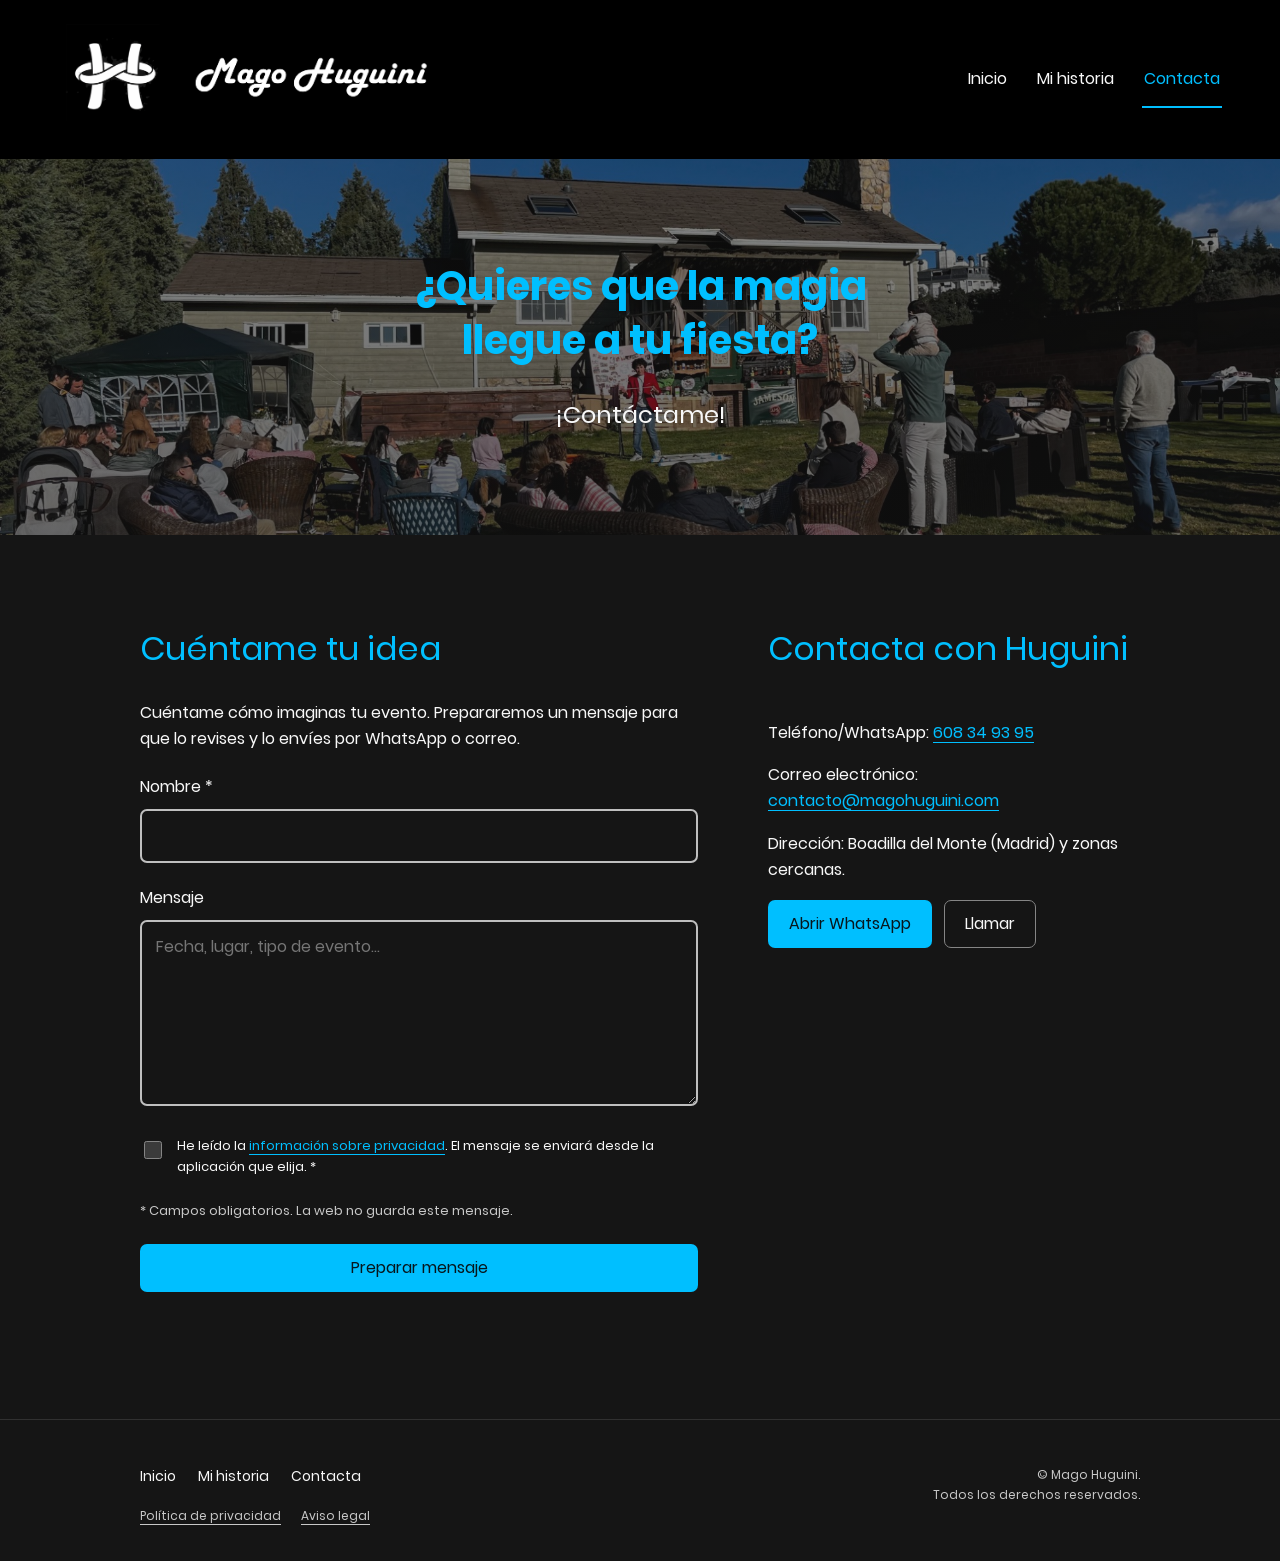
==== contacta/index.html @ e32536a2 "Migrate Mago Huguini website to GitHub Pages Preserve the original pages, photographs, branding and " ====
<!doctype html>
<html lang="es">
<head>
  <meta charset="utf-8">
  <meta name="viewport" content="width=device-width, initial-scale=1">
  <title>Contacta con el Mago Huguini</title>
  <meta name="description" content="Consulta fechas y prepara tu evento con el Mago Huguini. Contacto por WhatsApp, teléfono o correo.">
  <meta name="theme-color" content="#151515">
  <meta name="referrer" content="strict-origin-when-cross-origin">
  <meta name="robots" content="index, follow, max-image-preview:large">
  <link rel="canonical" href="https://magohuguini.github.io/contacta/">
  <meta property="og:type" content="website">
  <meta property="og:locale" content="es_ES">
  <meta property="og:site_name" content="Mago Huguini">
  <meta property="og:title" content="Contacta con el Mago Huguini">
  <meta property="og:description" content="Consulta fechas y prepara tu evento con el Mago Huguini. Contacto por WhatsApp, teléfono o correo.">
  <meta property="og:url" content="https://magohuguini.github.io/contacta/">
  <meta property="og:image" content="https://magohuguini.github.io/assets/img/social-preview.png">
  <meta property="og:image:alt" content="Mago Huguini">
  <meta name="twitter:card" content="summary_large_image">
  <link rel="icon" href="/assets/img/favicon.ico" sizes="any">
  <link rel="icon" type="image/png" href="/assets/img/favicon-32x32.png" sizes="32x32">
  <link rel="apple-touch-icon" href="/assets/img/apple-touch-icon.png">
  <link rel="preload" href="/assets/fonts/Poppins-latin_latin-ext-regular.woff2" as="font" type="font/woff2" crossorigin>
  <link rel="stylesheet" href="/assets/site.css">
  <script src="/assets/site.js" defer></script>
</head>
<body>
  <a class="skip-link" href="#main">Saltar al contenido principal</a>
  <header class="site-header">
    <div class="header-inner">
      <a class="brand" href="/" aria-label="Mago Huguini · Inicio"><img src="/assets/img/logo-mago-huguini.png" alt="Mago Huguini" width="911" height="279" class="" loading="eager" decoding="async" ></a>
      <button class="menu-button" type="button" data-menu-button aria-expanded="false" aria-controls="site-navigation"><span class="menu-icon" aria-hidden="true">☰</span> Menú</button>
      <nav id="site-navigation" class="site-nav" aria-label="Navegación principal">
        <div class="nav-links"><a href="/">Inicio</a>
<a href="/mi-historia/">Mi historia</a>
<a href="/contacta/" aria-current="page">Contacta</a></div>
      </nav>
    </div>
  </header>
  <main id="main">
    <section class="contact-hero"><div class="container"><h1>¿Quieres que la magia llegue a tu fiesta?</h1><p>¡Contáctame!</p></div></section>
    <section class="section container contact-layout">
      <div><h2>Cuéntame tu idea</h2><form class="contact-form" data-contact-form data-phone="34608349395" data-email="contacto@magohuguini.com" hidden>
      <p>Cuéntame cómo imaginas tu evento. Prepararemos un mensaje para que lo revises y lo envíes por WhatsApp o correo.</p>
      <div class="field"><label for="contact-name">Nombre *</label><input id="contact-name" data-contact-name type="text" maxlength="80" autocomplete="given-name" required></div>
      <div class="field"><label for="contact-message">Mensaje</label><textarea id="contact-message" data-contact-message rows="6" maxlength="1400" placeholder="Fecha, lugar, tipo de evento…"></textarea></div>
      <label class="consent-label" for="contact-privacy"><input id="contact-privacy" type="checkbox" required><span>He leído la <a href="/contacta/politica-de-privacidad/">información sobre privacidad</a>. El mensaje se enviará desde la aplicación que elija. *</span></label>
      <p class="field-help">* Campos obligatorios. La web no guarda este mensaje.</p>
      <button class="button form-submit" type="submit">Preparar mensaje</button>
      <section class="contact-result" data-contact-result hidden aria-live="polite" aria-atomic="true">
        <h3 tabindex="-1">Tu mensaje está preparado</h3>
        <p>Elige cómo quieres enviarlo:</p>
        <p class="message-preview" data-message-preview></p>
        <div class="button-row"><a class="button" data-whatsapp-draft target="_blank" rel="noopener noreferrer">Continuar en WhatsApp</a><a class="button button-light" data-email-draft>Abrir en mi correo</a></div>
        <p class="muted">Todavía no se ha enviado. Revisa y confirma el envío en WhatsApp o en tu aplicación de correo.</p>
      </section>
    </form>
    <noscript><p>Puedes contactar directamente por teléfono, WhatsApp o correo usando los enlaces anteriores.</p></noscript></div>
      <div><h2>Contacta con Huguini</h2><div class="contact-details">
      <p>Teléfono/WhatsApp: <a href="tel:+34608349395">608 34 93 95</a></p>
      <p>Correo electrónico: <a href="mailto:contacto@magohuguini.com">contacto@magohuguini.com</a></p>
      <p>Dirección: Boadilla del Monte (Madrid) y zonas cercanas.</p>
      <div class="button-row"><a class="button" href="https://wa.me/34608349395" target="_blank" rel="noopener noreferrer">Abrir WhatsApp</a><a class="button button-outline" href="tel:+34608349395">Llamar</a></div>
    </div></div>
    </section>
  </main>
  <footer class="site-footer">
    <div class="container footer-inner">
      <div>
        <nav class="footer-links" aria-label="Navegación del pie de página"><a href="/">Inicio</a>
<a href="/mi-historia/">Mi historia</a>
<a href="/contacta/" aria-current="page">Contacta</a></nav>
        <div class="footer-legal"><a href="/contacta/politica-de-privacidad/">Política de privacidad</a><a href="/contacta/aviso-legal/">Aviso legal</a></div>
      </div>
      <p class="copyright">© Mago Huguini.<br>Todos los derechos reservados.</p>
    </div>
  </footer>
</body>
</html>
---- assets/site.css ----
/* Colores, tipografía y fotografías de la web original de Mago Huguini. */
@font-face{font-family:Poppins;src:url('fonts/Poppins-latin_latin-ext-regular.woff2') format('woff2');font-style:normal;font-weight:400;font-display:swap}
@font-face{font-family:Poppins;src:url('fonts/Poppins-latin_latin-ext-600.woff2') format('woff2');font-style:normal;font-weight:600;font-display:swap}
@font-face{font-family:Poppins;src:url('fonts/Poppins-latin_latin-ext-700.woff2') format('woff2');font-style:normal;font-weight:700;font-display:swap}
:root{color-scheme:dark;--bg:#151515;--surface:#202020;--text:#f8f8f8;--muted:#c8c8c8;--accent:#00bfff;--max:1000px}
*{box-sizing:border-box}
html{scroll-behavior:smooth;scroll-padding-top:24px}
body{margin:0;background:var(--bg);color:var(--text);font:400 16px/1.65 Poppins,Arial,sans-serif}
body.dialog-open{overflow:hidden}
img{display:block;max-width:100%;height:auto}
a{color:var(--accent);text-underline-offset:4px}
a:hover{text-decoration-thickness:2px}
button,input,textarea{font:inherit}
button,a,input,textarea{-webkit-tap-highlight-color:transparent}
button{cursor:pointer}
:focus-visible{outline:3px solid var(--accent);outline-offset:5px}
[hidden]{display:none!important}
h1,h2,h3{color:var(--accent);line-height:1.35;margin:0 0 28px;font-weight:400;text-wrap:balance}
h1{font-size:clamp(30px,4vw,40px);font-weight:700}
h2{font-size:clamp(27px,3vw,33px)}
h3{font-size:23px}
p{margin:0 0 20px}
.container{width:min(var(--max),calc(100% - 48px));margin-inline:auto}
.section{padding-block:92px}
.center{text-align:center}
.muted{color:var(--muted)}
.skip-link{position:absolute;left:20px;top:-100px;padding:12px 18px;background:var(--accent);color:#000;z-index:20}
.skip-link:focus{top:12px}
.site-header{background:#000}
.header-inner{max-width:1220px;margin:auto;min-height:144px;padding:20px 28px;display:flex;align-items:center;justify-content:space-between;gap:30px}
.brand{display:block;flex:0 1 390px}
.brand img{width:390px;max-height:120px;object-fit:contain}
.nav-links{display:flex;align-items:center;gap:26px}
.nav-links a{padding:14px 2px;color:var(--text);text-decoration:none;white-space:nowrap;border-bottom:2px solid transparent}
.nav-links a[aria-current="page"],.nav-links a:hover{color:var(--accent);border-color:var(--accent)}
.menu-button{display:none;align-items:center;gap:9px;background:transparent;color:var(--text);border:1px solid #666;border-radius:5px;padding:9px 12px}
.menu-icon{font-size:21px;line-height:1}
.button{display:inline-flex;align-items:center;justify-content:center;gap:9px;min-height:46px;padding:11px 20px;border:1px solid transparent;border-radius:7px;background:var(--accent);color:#07161c;text-decoration:none;text-align:center;font-weight:400;line-height:1.5;transition:background .15s,transform .15s}
.button:hover{background:#40cfff;transform:translateY(-1px)}
.button-light{background:#f8f8f8;color:#151515}
.button-light:hover{background:#ddd}
.button-outline{background:transparent;color:var(--text);border-color:#858585}
.button-outline:hover{background:#303030}
.button-row{display:flex;flex-wrap:wrap;gap:12px;align-items:center}
.button-row.center{justify-content:center}
.hero{background-size:cover;background-repeat:no-repeat;position:relative;text-align:center;padding:78px 0 58px}
.hero-home{background-image:linear-gradient(#15151580,#151515b3),url('img/fondo-portada.jpg');background-position:49% 27%}
.hero-story{background-image:linear-gradient(#15151580,#151515b3),url('img/fondo-c1e53149.jpg');background-position:center;padding-bottom:80px}
.hero h1{margin-bottom:36px}
.hero-copy{font-size:18px;margin:26px auto 28px;max-width:760px}
.video-shell{max-width:780px;margin:0 auto}
.video-frame{aspect-ratio:16/9;position:relative;background:#07090be6;border:1px solid #ffffff24;overflow:hidden}
.video-poster{position:absolute;inset:0;width:100%;height:100%;object-fit:cover;opacity:.38}
.video-cover{position:relative;min-height:100%;display:flex;flex-direction:column;align-items:center;justify-content:center;padding:30px}
.video-title{font-size:20px;margin:17px 0 14px;color:#fff}
.play-icon{width:64px;height:64px;border-radius:50%;background:var(--accent);display:grid;place-items:center;color:#061d25;margin:0 auto;font-size:30px;line-height:1}
.play-icon::before{content:"";display:block;width:0;height:0;border-top:11px solid transparent;border-bottom:11px solid transparent;border-left:18px solid #061d25;margin-left:5px}
.video-play{background:transparent;border:0;color:#fff;padding:8px 20px;font-weight:600}
.video-play:hover .play-icon{background:#6adaff}
.video-note{max-width:570px;font-size:12px;line-height:1.6;color:#efefef;margin:12px 0 0}
.video-note a{color:#a6e7ff}
.video-frame iframe{display:block;width:100%;height:100%;position:absolute;inset:0;border:0}
.video-tools{margin:10px 0 0;display:flex;justify-content:center;gap:18px;align-items:center;flex-wrap:wrap;font-size:12px}
.text-button{background:none;border:0;padding:0;color:var(--accent);text-decoration:underline;text-underline-offset:4px;font:inherit}
.stats{display:grid;grid-template-columns:repeat(3,1fr);gap:30px;text-align:center;padding:64px 0 26px}
.stat-number{display:block;color:var(--accent);font-size:48px;font-weight:700;line-height:1.2;margin-bottom:20px}
.stat-label{font-size:16px}
.split{display:grid;grid-template-columns:1fr 1fr;gap:80px;align-items:center}
.portrait{aspect-ratio:1;object-fit:cover;width:100%}
.section-intro{max-width:900px;margin:0 auto 48px;text-align:center}
.section-intro h2{margin-bottom:28px}
.features{display:grid;grid-template-columns:repeat(4,1fr);gap:20px;text-align:center}
.feature img{width:100%;aspect-ratio:1;object-fit:cover;margin-bottom:26px}
.feature h3{font-size:23px;min-height:64px;margin-bottom:22px}
.feature p{font-size:15px}
.gallery{display:grid;grid-template-columns:repeat(3,1fr);gap:16px;margin:34px 0 22px}
.gallery a{display:block;background:#252525;overflow:hidden}
.gallery img{width:100%;aspect-ratio:1.12;object-fit:cover;transition:transform .2s}
.gallery a:hover img{transform:scale(1.025)}
.gallery-story{grid-template-columns:repeat(4,1fr)}
.gallery-story img{aspect-ratio:1}
.contact-section{padding-top:84px}
.contact-details{margin-bottom:32px}
.contact-details p{margin-bottom:16px}
.contact-details a{overflow-wrap:anywhere}
.contact-form{max-width:100%}
.field{margin:22px 0}
.field label{display:block;margin-bottom:8px}
.field input,.field textarea{width:100%;border:2px solid #bfbfbf;border-radius:7px;padding:12px 14px;background:#151515;color:#fff}
.field textarea{min-height:170px;resize:vertical}
.field input:focus,.field textarea:focus{border-color:var(--accent)}
.field-help{font-size:13px;color:var(--muted);margin:4px 0 18px}
.consent-label{display:flex;align-items:flex-start;gap:12px;font-size:13px;line-height:1.6;margin:22px 0}
.consent-label input{margin-top:5px;width:18px;height:18px;flex-shrink:0;accent-color:var(--accent)}
.form-submit{width:100%;margin:5px 0 0}
.contact-result{margin-top:25px;border:1px solid var(--accent);padding:24px;border-radius:7px;background:#111f25}
.contact-result h3{font-size:21px;margin-bottom:12px}
.message-preview{white-space:pre-wrap;overflow-wrap:anywhere;padding:16px;background:#111b21;border-radius:4px;font-size:14px}
.contact-result .muted{font-size:13px;margin:16px 0 0}
.contact-hero{background:linear-gradient(#15151580,#151515a6),url('img/fondo-0377f69e.jpg') center/cover;padding:100px 0;text-align:center}
.contact-hero h1{max-width:740px;margin-inline:auto}
.contact-hero p{font-size:24px;margin:0}
.contact-layout{display:grid;grid-template-columns:1.5fr 1fr;gap:70px;align-items:start}
.contact-layout .contact-details{padding-top:20px}
.story-text p{margin-bottom:24px}
.story-picture-stack{display:grid;gap:24px;align-self:start}
.story-picture-stack img{aspect-ratio:1;object-fit:cover;width:100%}
.story-cta{background:linear-gradient(#151515bb,#151515bb),url('img/fondo-28d84006.jpg') center 65%/cover;padding:100px 24px}
.story-cta h3{color:#fff;margin-bottom:18px}
.story-cta p{margin-bottom:28px}
.legal{max-width:820px;padding-block:75px}
.legal h2{font-size:24px;margin:35px 0 14px}
.legal ul{padding-left:24px}
.legal li{margin-block:12px}
.legal .updated{font-size:13px;color:var(--muted)}
.site-footer{border-top:1px solid #303030;padding:45px 0 35px;margin-top:35px}
.footer-inner{display:flex;justify-content:space-between;align-items:flex-start;gap:30px}
.footer-links{display:flex;gap:22px;flex-wrap:wrap}
.footer-links a{color:#f8f8f8;text-decoration:none;font-size:14px}
.footer-links a:hover{color:var(--accent)}
.footer-legal{display:flex;gap:20px;flex-wrap:wrap;margin-top:18px}
.footer-legal a{font-size:12px;color:var(--muted)}
.copyright{font-size:12px;color:var(--muted);text-align:right;max-width:270px;margin:0}
.lightbox{padding:0;border:0;max-width:min(1100px,96vw);max-height:94dvh;background:#111;color:#fff;overflow:hidden;border-radius:5px}
.lightbox::backdrop{background:#000e}
.lightbox-inner{display:flex;flex-direction:column;max-height:92dvh;position:relative}
.lightbox img{max-height:78dvh;max-width:100%;width:auto;height:auto;object-fit:contain;margin:auto}
.lightbox-bar{display:flex;align-items:center;justify-content:space-between;gap:20px;padding:12px 18px}
.lightbox-caption{font-size:13px;margin:0;text-align:center}
.lightbox button{background:#272727;border:1px solid #555;color:#fff;padding:7px 13px;border-radius:4px;min-width:42px}
.lightbox-close{position:absolute;right:12px;top:12px;z-index:2;font-size:16px}
.not-found{min-height:50vh;display:flex;flex-direction:column;align-items:center;justify-content:center;text-align:center}
@media(min-width:1400px){.hero-home{background-position:49% 35%}}
@media(max-width:1000px){.split{gap:40px}.features{grid-template-columns:repeat(2,1fr);gap:36px}.feature h3{min-height:0}.contact-layout{gap:40px}.brand{flex-basis:330px}.gallery-story{grid-template-columns:repeat(3,1fr)}}
@media(max-width:700px){
 .container{width:calc(100% - 36px)}.section{padding-block:56px}body{font-size:15px}
 .header-inner{min-height:100px;display:grid;grid-template-columns:minmax(0,1fr) auto;gap:8px;padding:14px 18px}.brand{max-width:245px;width:100%;min-width:0}.brand img{width:100%}
 .site-nav{width:100%;grid-column:1/-1}.nav-links{justify-content:center;gap:24px;padding:10px 0 0}.nav-links a{font-size:14px}
 .has-js .menu-button{display:flex}.has-js .site-nav:not(.is-open){display:none}
 .hero{padding:45px 0}.hero h1{font-size:30px;margin-bottom:28px}.hero-copy{font-size:16px}.hero-story{padding-bottom:50px}
 .video-frame{aspect-ratio:auto;min-height:255px}.video-frame.is-playing{aspect-ratio:16/9;min-height:0}.video-cover{min-height:255px;padding:20px 16px}
 .video-title{font-size:16px;margin:12px 0 5px}.video-note{font-size:11px}.play-icon{width:50px;height:50px;font-size:25px}
 .stats{gap:12px;padding:40px 0 4px}.stat-number{font-size:35px;margin-bottom:14px}.stat-label{font-size:12px}
 .split,.contact-layout{grid-template-columns:1fr;gap:34px}.portrait{max-width:480px;margin:auto}.features{gap:28px 16px}.feature img{margin-bottom:18px}.feature h3{font-size:19px;margin-bottom:14px}.feature p{font-size:13px}
 .section-intro{margin-bottom:30px}.gallery,.gallery-story{grid-template-columns:repeat(2,1fr);gap:12px;margin-top:26px}.gallery-story img{aspect-ratio:1}
 .contact-layout .contact-details{order:-1;padding-top:0;margin-bottom:0}.contact-hero{padding:60px 18px}.contact-hero h1{font-size:30px}.contact-hero p{font-size:21px}
 .story-picture-stack{grid-template-columns:1fr 1fr;gap:14px}.story-cta{padding:70px 18px}.field{margin:20px 0}.field input,.field textarea{font-size:16px}
 .footer-inner{flex-direction:column;gap:26px}.copyright{text-align:left}.footer-links{gap:20px}.footer-legal{gap:16px}.site-footer{padding-top:32px;margin-top:0}
 .legal{padding-block:50px}.legal h1{font-size:30px}.contact-result{padding:18px}.button-row .button{flex:1 1 auto}.lightbox-bar{padding:10px;gap:8px}.lightbox-caption{font-size:11px}
}
@media(max-width:360px){.features{grid-template-columns:1fr}.brand{flex-basis:200px}.nav-links{gap:18px}.stat-number{font-size:31px}}
@media(prefers-reduced-motion:reduce){html{scroll-behavior:auto}*,*::before,*::after{animation:none!important;transition:none!important}}
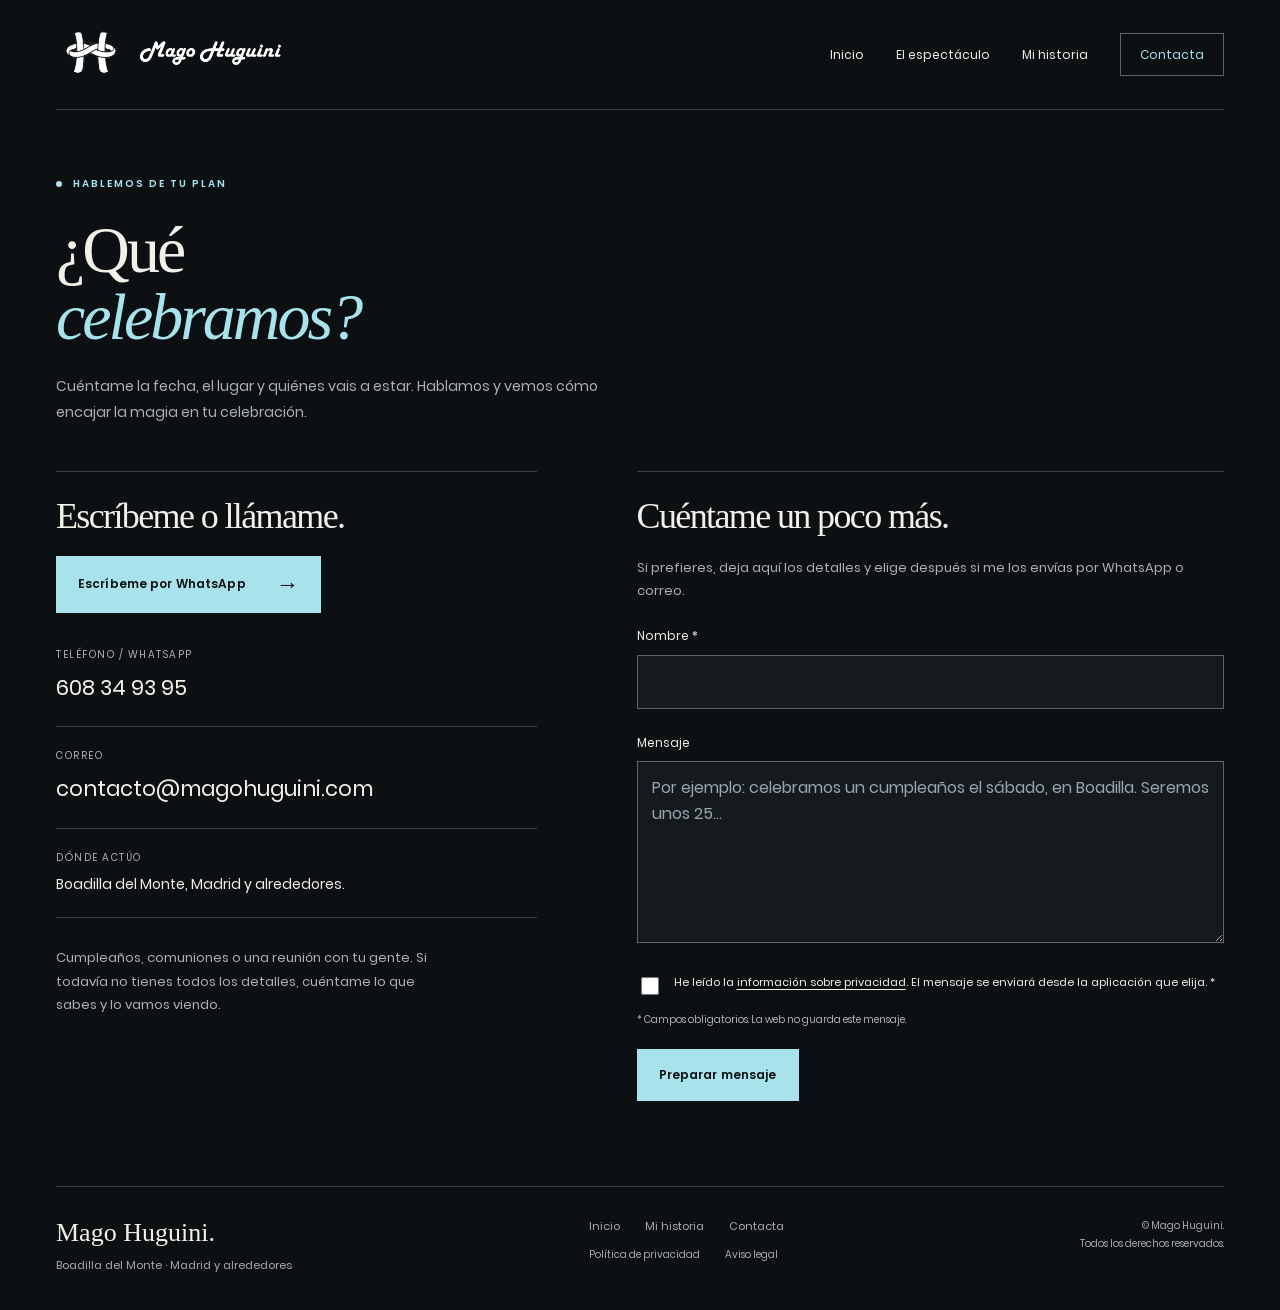
==== commit 2d461666: "Redesign Huguini with proposal A, natural copy and audience photos" ====
--- a/contacta/index.html
+++ b/contacta/index.html
@@ -3,20 +3,22 @@
 <head>
   <meta charset="utf-8">
   <meta name="viewport" content="width=device-width, initial-scale=1">
-  <title>Contacta con el Mago Huguini</title>
-  <meta name="description" content="Consulta fechas y prepara tu evento con el Mago Huguini. Contacto por WhatsApp, teléfono o correo.">
-  <meta name="theme-color" content="#151515">
+  <title>¿Qué celebramos? · Contacta | Mago Huguini</title>
+  <meta name="description" content="Cuéntale a Hugo tu fecha, lugar y celebración. Contacto por WhatsApp, teléfono o correo para actuaciones de magia en Boadilla y Madrid.">
+  <meta name="theme-color" content="#0c1012">
   <meta name="referrer" content="strict-origin-when-cross-origin">
   <meta name="robots" content="index, follow, max-image-preview:large">
   <link rel="canonical" href="https://magohuguini.github.io/contacta/">
   <meta property="og:type" content="website">
   <meta property="og:locale" content="es_ES">
   <meta property="og:site_name" content="Mago Huguini">
-  <meta property="og:title" content="Contacta con el Mago Huguini">
-  <meta property="og:description" content="Consulta fechas y prepara tu evento con el Mago Huguini. Contacto por WhatsApp, teléfono o correo.">
+  <meta property="og:title" content="¿Qué celebramos? · Contacta | Mago Huguini">
+  <meta property="og:description" content="Cuéntale a Hugo tu fecha, lugar y celebración. Contacto por WhatsApp, teléfono o correo para actuaciones de magia en Boadilla y Madrid.">
   <meta property="og:url" content="https://magohuguini.github.io/contacta/">
-  <meta property="og:image" content="https://magohuguini.github.io/assets/img/social-preview.png">
-  <meta property="og:image:alt" content="Mago Huguini">
+  <meta property="og:image" content="https://magohuguini.github.io/assets/img/huguini-magia-en-salon.jpg">
+  <meta property="og:image:width" content="1536">
+  <meta property="og:image:height" content="864">
+  <meta property="og:image:alt" content="Hugo hace magia ante un grupo de invitados en un salón">
   <meta name="twitter:card" content="summary_large_image">
   <link rel="icon" href="/assets/img/favicon.ico" sizes="any">
   <link rel="icon" type="image/png" href="/assets/img/favicon-32x32.png" sizes="32x32">
@@ -27,24 +29,29 @@
 </head>
 <body>
   <a class="skip-link" href="#main">Saltar al contenido principal</a>
-  <header class="site-header">
-    <div class="header-inner">
-      <a class="brand" href="/" aria-label="Mago Huguini · Inicio"><img src="/assets/img/logo-mago-huguini.png" alt="Mago Huguini" width="911" height="279" class="" loading="eager" decoding="async" ></a>
-      <button class="menu-button" type="button" data-menu-button aria-expanded="false" aria-controls="site-navigation"><span class="menu-icon" aria-hidden="true">☰</span> Menú</button>
-      <nav id="site-navigation" class="site-nav" aria-label="Navegación principal">
-        <div class="nav-links"><a href="/">Inicio</a>
-<a href="/mi-historia/">Mi historia</a>
-<a href="/contacta/" aria-current="page">Contacta</a></div>
-      </nav>
-    </div>
+  <header class="site-header wrap">
+    <a class="brand" href="/" aria-label="Mago Huguini · Inicio"><img src="/assets/img/logo-mago-huguini.png" width="911" height="279" alt="Mago Huguini"></a>
+    <button class="menu-button" type="button" data-menu-button aria-controls="site-navigation" aria-expanded="false">Menú <span aria-hidden="true">☰</span></button>
+    <nav class="site-nav" id="site-navigation" aria-label="Navegación principal">
+        <a href="/">Inicio</a>
+        <a href="/#espectaculos">El espectáculo</a>
+        <a href="/mi-historia/">Mi historia</a>
+        <a href="/contacta/" class="nav-contact" aria-current="page">Contacta</a>
+    </nav>
   </header>
   <main id="main">
-    <section class="contact-hero"><div class="container"><h1>¿Quieres que la magia llegue a tu fiesta?</h1><p>¡Contáctame!</p></div></section>
-    <section class="section container contact-layout">
-      <div><h2>Cuéntame tu idea</h2><form class="contact-form" data-contact-form data-phone="34608349395" data-email="contacto@magohuguini.com" hidden>
-      <p>Cuéntame cómo imaginas tu evento. Prepararemos un mensaje para que lo revises y lo envíes por WhatsApp o correo.</p>
+    <section class="page-title wrap" aria-labelledby="page-title"><p class="eyebrow kicker">Hablemos de tu plan</p><h1 id="page-title">¿Qué<br><em>celebramos?</em></h1><p class="lead">Cuéntame la fecha, el lugar y quiénes vais a estar. Hablamos y vemos cómo encajar la magia en tu celebración.</p></section>
+    <section class="contact-layout wrap" aria-label="Formas de contactar">
+      <div class="contact-channels"><h2>Escríbeme o llámame.</h2><a class="button" href="https://wa.me/34608349395" target="_blank" rel="noopener noreferrer">Escríbeme por WhatsApp <span class="arrow" aria-hidden="true">→</span></a>
+        <div class="channel"><p class="channel-label">Teléfono / WhatsApp</p><a href="tel:+34608349395">608 34 93 95</a></div>
+        <div class="channel"><p class="channel-label">Correo</p><a href="mailto:contacto@magohuguini.com">contacto@magohuguini.com</a></div>
+        <div class="channel"><p class="channel-label">Dónde actúo</p><p class="area">Boadilla del Monte, Madrid y alrededores.</p></div>
+        <p class="plan-notes">Cumpleaños, comuniones o una reunión con tu gente. Si todavía no tienes todos los detalles, cuéntame lo que sabes y lo vamos viendo.</p>
+      </div>
+      <div class="contact-form-wrap"><h2>Cuéntame un poco más.</h2><form class="contact-form" data-contact-form data-phone="34608349395" data-email="contacto@magohuguini.com" hidden>
+      <p>Si prefieres, deja aquí los detalles y elige después si me los envías por WhatsApp o correo.</p>
       <div class="field"><label for="contact-name">Nombre *</label><input id="contact-name" data-contact-name type="text" maxlength="80" autocomplete="given-name" required></div>
-      <div class="field"><label for="contact-message">Mensaje</label><textarea id="contact-message" data-contact-message rows="6" maxlength="1400" placeholder="Fecha, lugar, tipo de evento…"></textarea></div>
+      <div class="field"><label for="contact-message">Mensaje</label><textarea id="contact-message" data-contact-message rows="6" maxlength="1400" placeholder="Por ejemplo: celebramos un cumpleaños el sábado, en Boadilla. Seremos unos 25…"></textarea></div>
       <label class="consent-label" for="contact-privacy"><input id="contact-privacy" type="checkbox" required><span>He leído la <a href="/contacta/politica-de-privacidad/">información sobre privacidad</a>. El mensaje se enviará desde la aplicación que elija. *</span></label>
       <p class="field-help">* Campos obligatorios. La web no guarda este mensaje.</p>
       <button class="button form-submit" type="submit">Preparar mensaje</button>
@@ -52,29 +59,18 @@
         <h3 tabindex="-1">Tu mensaje está preparado</h3>
         <p>Elige cómo quieres enviarlo:</p>
         <p class="message-preview" data-message-preview></p>
-        <div class="button-row"><a class="button" data-whatsapp-draft target="_blank" rel="noopener noreferrer">Continuar en WhatsApp</a><a class="button button-light" data-email-draft>Abrir en mi correo</a></div>
+        <div class="button-row"><a class="button" data-whatsapp-draft target="_blank" rel="noopener noreferrer">Continuar en WhatsApp</a><a class="button button-outline" data-email-draft>Abrir en mi correo</a></div>
         <p class="muted">Todavía no se ha enviado. Revisa y confirma el envío en WhatsApp o en tu aplicación de correo.</p>
       </section>
-    </form>
-    <noscript><p>Puedes contactar directamente por teléfono, WhatsApp o correo usando los enlaces anteriores.</p></noscript></div>
-      <div><h2>Contacta con Huguini</h2><div class="contact-details">
-      <p>Teléfono/WhatsApp: <a href="tel:+34608349395">608 34 93 95</a></p>
-      <p>Correo electrónico: <a href="mailto:contacto@magohuguini.com">contacto@magohuguini.com</a></p>
-      <p>Dirección: Boadilla del Monte (Madrid) y zonas cercanas.</p>
-      <div class="button-row"><a class="button" href="https://wa.me/34608349395" target="_blank" rel="noopener noreferrer">Abrir WhatsApp</a><a class="button button-outline" href="tel:+34608349395">Llamar</a></div>
-    </div></div>
+    </form><noscript><p>Puedes contactar por teléfono, WhatsApp o correo con los enlaces de esta página.</p></noscript></div>
     </section>
   </main>
-  <footer class="site-footer">
-    <div class="container footer-inner">
-      <div>
-        <nav class="footer-links" aria-label="Navegación del pie de página"><a href="/">Inicio</a>
-<a href="/mi-historia/">Mi historia</a>
-<a href="/contacta/" aria-current="page">Contacta</a></nav>
-        <div class="footer-legal"><a href="/contacta/politica-de-privacidad/">Política de privacidad</a><a href="/contacta/aviso-legal/">Aviso legal</a></div>
-      </div>
-      <p class="copyright">© Mago Huguini.<br>Todos los derechos reservados.</p>
-    </div>
+  <footer class="site-footer wrap">
+    <div><a class="footer-name" href="/">Mago Huguini.</a><p>Boadilla del Monte · Madrid y alrededores</p></div>
+    <div><nav class="footer-links" aria-label="Navegación del pie de página"><a href="/">Inicio</a>
+        <a href="/mi-historia/">Mi historia</a>
+        <a href="/contacta/" aria-current="page">Contacta</a></nav><div class="footer-legal"><a href="/contacta/politica-de-privacidad/">Política de privacidad</a><a href="/contacta/aviso-legal/">Aviso legal</a></div></div>
+    <p class="copyright">© Mago Huguini.<br>Todos los derechos reservados.</p>
   </footer>
 </body>
 </html>
--- a/assets/site.css
+++ b/assets/site.css
@@ -1,152 +1,30 @@
-/* Colores, tipografía y fotografías de la web original de Mago Huguini. */
-@font-face{font-family:Poppins;src:url('fonts/Poppins-latin_latin-ext-regular.woff2') format('woff2');font-style:normal;font-weight:400;font-display:swap}
-@font-face{font-family:Poppins;src:url('fonts/Poppins-latin_latin-ext-600.woff2') format('woff2');font-style:normal;font-weight:600;font-display:swap}
-@font-face{font-family:Poppins;src:url('fonts/Poppins-latin_latin-ext-700.woff2') format('woff2');font-style:normal;font-weight:700;font-display:swap}
-:root{color-scheme:dark;--bg:#151515;--surface:#202020;--text:#f8f8f8;--muted:#c8c8c8;--accent:#00bfff;--max:1000px}
-*{box-sizing:border-box}
-html{scroll-behavior:smooth;scroll-padding-top:24px}
-body{margin:0;background:var(--bg);color:var(--text);font:400 16px/1.65 Poppins,Arial,sans-serif}
-body.dialog-open{overflow:hidden}
-img{display:block;max-width:100%;height:auto}
-a{color:var(--accent);text-underline-offset:4px}
-a:hover{text-decoration-thickness:2px}
-button,input,textarea{font:inherit}
-button,a,input,textarea{-webkit-tap-highlight-color:transparent}
-button{cursor:pointer}
-:focus-visible{outline:3px solid var(--accent);outline-offset:5px}
-[hidden]{display:none!important}
-h1,h2,h3{color:var(--accent);line-height:1.35;margin:0 0 28px;font-weight:400;text-wrap:balance}
-h1{font-size:clamp(30px,4vw,40px);font-weight:700}
-h2{font-size:clamp(27px,3vw,33px)}
-h3{font-size:23px}
-p{margin:0 0 20px}
-.container{width:min(var(--max),calc(100% - 48px));margin-inline:auto}
-.section{padding-block:92px}
-.center{text-align:center}
-.muted{color:var(--muted)}
-.skip-link{position:absolute;left:20px;top:-100px;padding:12px 18px;background:var(--accent);color:#000;z-index:20}
-.skip-link:focus{top:12px}
-.site-header{background:#000}
-.header-inner{max-width:1220px;margin:auto;min-height:144px;padding:20px 28px;display:flex;align-items:center;justify-content:space-between;gap:30px}
-.brand{display:block;flex:0 1 390px}
-.brand img{width:390px;max-height:120px;object-fit:contain}
-.nav-links{display:flex;align-items:center;gap:26px}
-.nav-links a{padding:14px 2px;color:var(--text);text-decoration:none;white-space:nowrap;border-bottom:2px solid transparent}
-.nav-links a[aria-current="page"],.nav-links a:hover{color:var(--accent);border-color:var(--accent)}
-.menu-button{display:none;align-items:center;gap:9px;background:transparent;color:var(--text);border:1px solid #666;border-radius:5px;padding:9px 12px}
-.menu-icon{font-size:21px;line-height:1}
-.button{display:inline-flex;align-items:center;justify-content:center;gap:9px;min-height:46px;padding:11px 20px;border:1px solid transparent;border-radius:7px;background:var(--accent);color:#07161c;text-decoration:none;text-align:center;font-weight:400;line-height:1.5;transition:background .15s,transform .15s}
-.button:hover{background:#40cfff;transform:translateY(-1px)}
-.button-light{background:#f8f8f8;color:#151515}
-.button-light:hover{background:#ddd}
-.button-outline{background:transparent;color:var(--text);border-color:#858585}
-.button-outline:hover{background:#303030}
-.button-row{display:flex;flex-wrap:wrap;gap:12px;align-items:center}
-.button-row.center{justify-content:center}
-.hero{background-size:cover;background-repeat:no-repeat;position:relative;text-align:center;padding:78px 0 58px}
-.hero-home{background-image:linear-gradient(#15151580,#151515b3),url('img/fondo-portada.jpg');background-position:49% 27%}
-.hero-story{background-image:linear-gradient(#15151580,#151515b3),url('img/fondo-c1e53149.jpg');background-position:center;padding-bottom:80px}
-.hero h1{margin-bottom:36px}
-.hero-copy{font-size:18px;margin:26px auto 28px;max-width:760px}
-.video-shell{max-width:780px;margin:0 auto}
-.video-frame{aspect-ratio:16/9;position:relative;background:#07090be6;border:1px solid #ffffff24;overflow:hidden}
-.video-poster{position:absolute;inset:0;width:100%;height:100%;object-fit:cover;opacity:.38}
-.video-cover{position:relative;min-height:100%;display:flex;flex-direction:column;align-items:center;justify-content:center;padding:30px}
-.video-title{font-size:20px;margin:17px 0 14px;color:#fff}
-.play-icon{width:64px;height:64px;border-radius:50%;background:var(--accent);display:grid;place-items:center;color:#061d25;margin:0 auto;font-size:30px;line-height:1}
-.play-icon::before{content:"";display:block;width:0;height:0;border-top:11px solid transparent;border-bottom:11px solid transparent;border-left:18px solid #061d25;margin-left:5px}
-.video-play{background:transparent;border:0;color:#fff;padding:8px 20px;font-weight:600}
-.video-play:hover .play-icon{background:#6adaff}
-.video-note{max-width:570px;font-size:12px;line-height:1.6;color:#efefef;margin:12px 0 0}
-.video-note a{color:#a6e7ff}
-.video-frame iframe{display:block;width:100%;height:100%;position:absolute;inset:0;border:0}
-.video-tools{margin:10px 0 0;display:flex;justify-content:center;gap:18px;align-items:center;flex-wrap:wrap;font-size:12px}
-.text-button{background:none;border:0;padding:0;color:var(--accent);text-decoration:underline;text-underline-offset:4px;font:inherit}
-.stats{display:grid;grid-template-columns:repeat(3,1fr);gap:30px;text-align:center;padding:64px 0 26px}
-.stat-number{display:block;color:var(--accent);font-size:48px;font-weight:700;line-height:1.2;margin-bottom:20px}
-.stat-label{font-size:16px}
-.split{display:grid;grid-template-columns:1fr 1fr;gap:80px;align-items:center}
-.portrait{aspect-ratio:1;object-fit:cover;width:100%}
-.section-intro{max-width:900px;margin:0 auto 48px;text-align:center}
-.section-intro h2{margin-bottom:28px}
-.features{display:grid;grid-template-columns:repeat(4,1fr);gap:20px;text-align:center}
-.feature img{width:100%;aspect-ratio:1;object-fit:cover;margin-bottom:26px}
-.feature h3{font-size:23px;min-height:64px;margin-bottom:22px}
-.feature p{font-size:15px}
-.gallery{display:grid;grid-template-columns:repeat(3,1fr);gap:16px;margin:34px 0 22px}
-.gallery a{display:block;background:#252525;overflow:hidden}
-.gallery img{width:100%;aspect-ratio:1.12;object-fit:cover;transition:transform .2s}
-.gallery a:hover img{transform:scale(1.025)}
-.gallery-story{grid-template-columns:repeat(4,1fr)}
-.gallery-story img{aspect-ratio:1}
-.contact-section{padding-top:84px}
-.contact-details{margin-bottom:32px}
-.contact-details p{margin-bottom:16px}
-.contact-details a{overflow-wrap:anywhere}
-.contact-form{max-width:100%}
-.field{margin:22px 0}
-.field label{display:block;margin-bottom:8px}
-.field input,.field textarea{width:100%;border:2px solid #bfbfbf;border-radius:7px;padding:12px 14px;background:#151515;color:#fff}
-.field textarea{min-height:170px;resize:vertical}
-.field input:focus,.field textarea:focus{border-color:var(--accent)}
-.field-help{font-size:13px;color:var(--muted);margin:4px 0 18px}
-.consent-label{display:flex;align-items:flex-start;gap:12px;font-size:13px;line-height:1.6;margin:22px 0}
-.consent-label input{margin-top:5px;width:18px;height:18px;flex-shrink:0;accent-color:var(--accent)}
-.form-submit{width:100%;margin:5px 0 0}
-.contact-result{margin-top:25px;border:1px solid var(--accent);padding:24px;border-radius:7px;background:#111f25}
-.contact-result h3{font-size:21px;margin-bottom:12px}
-.message-preview{white-space:pre-wrap;overflow-wrap:anywhere;padding:16px;background:#111b21;border-radius:4px;font-size:14px}
-.contact-result .muted{font-size:13px;margin:16px 0 0}
-.contact-hero{background:linear-gradient(#15151580,#151515a6),url('img/fondo-0377f69e.jpg') center/cover;padding:100px 0;text-align:center}
-.contact-hero h1{max-width:740px;margin-inline:auto}
-.contact-hero p{font-size:24px;margin:0}
-.contact-layout{display:grid;grid-template-columns:1.5fr 1fr;gap:70px;align-items:start}
-.contact-layout .contact-details{padding-top:20px}
-.story-text p{margin-bottom:24px}
-.story-picture-stack{display:grid;gap:24px;align-self:start}
-.story-picture-stack img{aspect-ratio:1;object-fit:cover;width:100%}
-.story-cta{background:linear-gradient(#151515bb,#151515bb),url('img/fondo-28d84006.jpg') center 65%/cover;padding:100px 24px}
-.story-cta h3{color:#fff;margin-bottom:18px}
-.story-cta p{margin-bottom:28px}
-.legal{max-width:820px;padding-block:75px}
-.legal h2{font-size:24px;margin:35px 0 14px}
-.legal ul{padding-left:24px}
-.legal li{margin-block:12px}
-.legal .updated{font-size:13px;color:var(--muted)}
-.site-footer{border-top:1px solid #303030;padding:45px 0 35px;margin-top:35px}
-.footer-inner{display:flex;justify-content:space-between;align-items:flex-start;gap:30px}
-.footer-links{display:flex;gap:22px;flex-wrap:wrap}
-.footer-links a{color:#f8f8f8;text-decoration:none;font-size:14px}
-.footer-links a:hover{color:var(--accent)}
-.footer-legal{display:flex;gap:20px;flex-wrap:wrap;margin-top:18px}
-.footer-legal a{font-size:12px;color:var(--muted)}
-.copyright{font-size:12px;color:var(--muted);text-align:right;max-width:270px;margin:0}
-.lightbox{padding:0;border:0;max-width:min(1100px,96vw);max-height:94dvh;background:#111;color:#fff;overflow:hidden;border-radius:5px}
-.lightbox::backdrop{background:#000e}
-.lightbox-inner{display:flex;flex-direction:column;max-height:92dvh;position:relative}
-.lightbox img{max-height:78dvh;max-width:100%;width:auto;height:auto;object-fit:contain;margin:auto}
-.lightbox-bar{display:flex;align-items:center;justify-content:space-between;gap:20px;padding:12px 18px}
-.lightbox-caption{font-size:13px;margin:0;text-align:center}
-.lightbox button{background:#272727;border:1px solid #555;color:#fff;padding:7px 13px;border-radius:4px;min-width:42px}
-.lightbox-close{position:absolute;right:12px;top:12px;z-index:2;font-size:16px}
-.not-found{min-height:50vh;display:flex;flex-direction:column;align-items:center;justify-content:center;text-align:center}
-@media(min-width:1400px){.hero-home{background-position:49% 35%}}
-@media(max-width:1000px){.split{gap:40px}.features{grid-template-columns:repeat(2,1fr);gap:36px}.feature h3{min-height:0}.contact-layout{gap:40px}.brand{flex-basis:330px}.gallery-story{grid-template-columns:repeat(3,1fr)}}
-@media(max-width:700px){
- .container{width:calc(100% - 36px)}.section{padding-block:56px}body{font-size:15px}
- .header-inner{min-height:100px;display:grid;grid-template-columns:minmax(0,1fr) auto;gap:8px;padding:14px 18px}.brand{max-width:245px;width:100%;min-width:0}.brand img{width:100%}
- .site-nav{width:100%;grid-column:1/-1}.nav-links{justify-content:center;gap:24px;padding:10px 0 0}.nav-links a{font-size:14px}
- .has-js .menu-button{display:flex}.has-js .site-nav:not(.is-open){display:none}
- .hero{padding:45px 0}.hero h1{font-size:30px;margin-bottom:28px}.hero-copy{font-size:16px}.hero-story{padding-bottom:50px}
- .video-frame{aspect-ratio:auto;min-height:255px}.video-frame.is-playing{aspect-ratio:16/9;min-height:0}.video-cover{min-height:255px;padding:20px 16px}
- .video-title{font-size:16px;margin:12px 0 5px}.video-note{font-size:11px}.play-icon{width:50px;height:50px;font-size:25px}
- .stats{gap:12px;padding:40px 0 4px}.stat-number{font-size:35px;margin-bottom:14px}.stat-label{font-size:12px}
- .split,.contact-layout{grid-template-columns:1fr;gap:34px}.portrait{max-width:480px;margin:auto}.features{gap:28px 16px}.feature img{margin-bottom:18px}.feature h3{font-size:19px;margin-bottom:14px}.feature p{font-size:13px}
- .section-intro{margin-bottom:30px}.gallery,.gallery-story{grid-template-columns:repeat(2,1fr);gap:12px;margin-top:26px}.gallery-story img{aspect-ratio:1}
- .contact-layout .contact-details{order:-1;padding-top:0;margin-bottom:0}.contact-hero{padding:60px 18px}.contact-hero h1{font-size:30px}.contact-hero p{font-size:21px}
- .story-picture-stack{grid-template-columns:1fr 1fr;gap:14px}.story-cta{padding:70px 18px}.field{margin:20px 0}.field input,.field textarea{font-size:16px}
- .footer-inner{flex-direction:column;gap:26px}.copyright{text-align:left}.footer-links{gap:20px}.footer-legal{gap:16px}.site-footer{padding-top:32px;margin-top:0}
- .legal{padding-block:50px}.legal h1{font-size:30px}.contact-result{padding:18px}.button-row .button{flex:1 1 auto}.lightbox-bar{padding:10px;gap:8px}.lightbox-caption{font-size:11px}
-}
-@media(max-width:360px){.features{grid-template-columns:1fr}.brand{flex-basis:200px}.nav-links{gap:18px}.stat-number{font-size:31px}}
-@media(prefers-reduced-motion:reduce){html{scroll-behavior:auto}*,*::before,*::after{animation:none!important;transition:none!important}}
+@font-face{font-family:Poppins;src:url('/assets/fonts/Poppins-latin_latin-ext-regular.woff2') format('woff2');font-weight:400;font-display:swap}
+    @font-face{font-family:Poppins;src:url('/assets/fonts/Poppins-latin_latin-ext-600.woff2') format('woff2');font-weight:600;font-display:swap}
+    :root{--ink:#0c1012;--panel:#141a1d;--white:#f1f0e9;--muted:#a9b2b7;--blue:#a8e3ec;--line:#354046}
+    *{box-sizing:border-box}html{scroll-behavior:smooth;scroll-padding-top:30px}body{margin:0;background:var(--ink);color:var(--white);font-family:Poppins,Arial,sans-serif;font-size:14px;line-height:1.8}a{color:inherit;text-decoration:none}button{font:inherit}img{max-width:100%;display:block;height:auto}h1,h2,h3,p,figure{margin:0}h1,h2{font-family:Georgia,'Times New Roman',serif;font-weight:400;line-height:1.05;letter-spacing:-.045em}h1 em,h2 em{font-weight:400;color:var(--blue)}a:focus-visible,button:focus-visible{outline:3px solid var(--blue);outline-offset:6px}.wrap{max-width:1280px;width:calc(100% - 112px);margin:auto}.kicker{font-size:10px;letter-spacing:.2em;text-transform:uppercase;font-weight:600}.arrow{font-family:Arial,sans-serif;font-size:23px;line-height:1}.preview{min-height:35px;background:#e8e8e3;color:#313a3f;font-size:10px;letter-spacing:.07em}.preview .wrap{display:flex;align-items:center;justify-content:space-between;gap:12px;min-height:35px}.preview a{border-bottom:1px solid #7d8586}.skip-link{position:absolute;left:18px;top:-100px;padding:12px;background:var(--blue);color:var(--ink);z-index:10}.skip-link:focus{top:40px}.site-header{display:flex;align-items:center;justify-content:space-between;gap:30px;min-height:110px;border-bottom:1px solid var(--line)}.brand{width:238px;flex-shrink:0}.brand img{width:100%;mix-blend-mode:screen}.site-nav{display:flex;align-items:center;gap:32px}.site-nav a{font-size:12px}.site-nav a:hover{color:var(--blue)}.site-nav .nav-contact{border:1px solid #59666d;padding:10px 19px}.menu-button{display:none}.hero{display:grid;grid-template-columns:.94fr 1.18fr;gap:38px;padding-top:65px;padding-bottom:62px;align-items:center}.eyebrow{display:flex;gap:11px;align-items:center;color:var(--blue);margin-bottom:23px}.eyebrow:before{content:'';width:6px;height:6px;background:var(--blue);border-radius:50%}h1{font-size:clamp(48px,5.15vw,76px);line-height:1.02}.hero-copy{max-width:355px;color:var(--muted);font-size:13px;line-height:1.9;margin-top:25px}.hero-actions{display:flex;align-items:center;flex-wrap:wrap;gap:23px;margin-top:31px}.button{display:inline-flex;align-items:center;justify-content:space-between;gap:30px;background:var(--blue);color:var(--ink);font-weight:600;font-size:11px;letter-spacing:.01em;padding:16px 21px;min-height:52px;transition:background .2s}.button:hover{background:#d8f6fa}.text-link{font-size:11px;border-bottom:1px solid #728086;padding:7px 0}.text-link:hover{color:var(--blue);border-color:var(--blue)}.stage{position:relative;margin-top:10px;padding:13px 0 0 13px}.stage:before{position:absolute;content:'';left:0;top:0;width:83px;height:83px;border-left:1px solid #6a8e97;border-top:1px solid #6a8e97}.stage-image{aspect-ratio:1.4;object-fit:cover;object-position:48% 52%;width:100%;filter:saturate(.85)}.stage figcaption{display:flex;justify-content:space-between;gap:20px;padding:16px 0 0 128px;color:var(--muted);font-size:10px;line-height:1.6}.play{position:absolute;left:-14px;bottom:0;width:112px;height:112px;border-radius:50%;background:var(--blue);color:var(--ink);display:flex;flex-direction:column;align-items:center;justify-content:center;gap:6px;border:8px solid var(--ink);font-size:9px;line-height:1.3;transition:transform .2s}.play:hover{transform:scale(1.04)}.play svg{width:17px;height:17px;margin-top:3px}.hero-note{display:flex;align-items:center;gap:11px;font-size:10px;color:#89969d;margin-top:35px}.hero-note:before{content:'';height:1px;width:22px;background:#5c6a72}.interval{border-top:1px solid var(--line);border-bottom:1px solid var(--line);display:flex;justify-content:space-between;align-items:center;gap:15px;min-height:69px;font-size:10px;text-transform:uppercase;letter-spacing:.16em;color:#c3cdd1}.interval span+span:before{content:'✦';color:var(--blue);font-size:14px;margin-right:35px}.experience{padding:95px 0 90px}.section-head{display:grid;grid-template-columns:1.4fr 1fr;gap:55px;align-items:end;margin-top:22px}.section-head h2{font-size:clamp(39px,4.1vw,59px);max-width:600px}.section-head>p{max-width:340px;justify-self:end;color:var(--muted);font-size:13px}.formats{display:grid;grid-template-columns:repeat(3,1fr);gap:40px;margin-top:50px}.format{border-top:1px solid #536167;padding-top:20px}.format-num{color:var(--blue);font-size:11px;letter-spacing:.1em}.format h3{font-size:20px;font-family:Georgia,'Times New Roman',serif;font-weight:400;margin:20px 0 10px;letter-spacing:-.02em}.format p{color:var(--muted);font-size:12px;max-width:310px}.moments{background:var(--panel);padding:80px 0 88px}.gallery-heading{display:flex;align-items:end;justify-content:space-between;gap:30px;margin-bottom:35px}.gallery-heading h2{font-size:46px;margin-top:17px}.gallery-heading>p{font-size:12px;color:var(--muted);max-width:235px}.gallery{display:grid;grid-template-columns:1.05fr 1fr 1fr;gap:18px;align-items:start}.gallery img{width:100%;height:235px;object-fit:cover;transition:filter .2s}.gallery a:hover img{filter:brightness(1.1)}.gallery figure:nth-child(2){margin-top:44px}.gallery figure:nth-child(3){margin-top:88px}.gallery figcaption{font-size:10px;display:flex;gap:15px;padding-top:12px;color:var(--muted)}.gallery figcaption b{font-weight:400;color:var(--blue)}.story{background:var(--white);color:var(--ink);padding:90px 0}.story-grid{display:grid;grid-template-columns:.86fr 1fr;gap:100px;align-items:center}.story-photo{position:relative;max-width:435px}.story-photo>img{aspect-ratio:4/4.5;width:100%;object-fit:cover;object-position:57% 45%}.story-photo figcaption{font-size:10px;padding-top:12px;color:#62696c}.story h2{font-size:clamp(42px,4.3vw,62px);margin-top:20px;max-width:510px}.story p{font-size:13px;color:#505c60;max-width:440px;margin-top:24px}.story .signature{font-family:Georgia,'Times New Roman',serif;font-style:italic;font-size:25px;color:var(--ink);margin-top:25px}.story .small{margin-top:3px;font-size:10px;letter-spacing:.12em;text-transform:uppercase}.contact{padding:90px 0}.contact-grid{display:grid;grid-template-columns:1.15fr 1fr;gap:80px;align-items:center;margin-top:26px}.contact h2{font-size:clamp(58px,6vw,88px)}.contact-intro{color:var(--muted);font-size:13px;max-width:340px;margin-bottom:28px}.contact-direct{display:flex;flex-wrap:wrap;gap:9px 25px;margin-top:26px;font-size:11px;color:#c7d0d4}.contact-direct a{border-bottom:1px solid #506067}.footer{border-top:1px solid var(--line);padding:28px 0 35px;display:flex;justify-content:space-between;gap:20px;align-items:center;color:#87959d;font-size:10px}.footer-name{font-family:Georgia,'Times New Roman',serif;font-size:24px;color:var(--white)}
+    @media(min-width:1500px){.hero{padding-top:80px;padding-bottom:80px}.stage-image{aspect-ratio:1.45}}
+    @media(max-width:1100px){.wrap{width:calc(100% - 64px)}.hero{gap:28px}.site-nav{gap:22px}.brand{width:205px}.stage figcaption{padding-left:98px}.play{width:96px;height:96px;left:-8px}.interval span+span:before{margin-right:16px}.story-grid{gap:55px}.contact-grid{gap:40px}.gallery img{height:200px}}
+    @media(max-width:800px){.wrap{width:calc(100% - 40px)}.site-header{min-height:90px;flex-wrap:wrap;gap:0}.brand{width:195px}.has-js .menu-button{display:block;padding:9px 0 9px 15px;background:transparent;border:0;color:var(--white);font-size:11px}.menu-button span{display:inline-block;margin-left:7px;font-size:20px;vertical-align:middle}.site-nav{width:100%;display:flex;flex-wrap:wrap;padding:5px 0 20px;gap:16px 25px}.site-nav.is-open{display:flex}.site-nav .nav-contact{padding:7px 12px}.hero{padding-top:38px;padding-bottom:36px;grid-template-columns:1fr;gap:36px}.hero h1{font-size:clamp(51px,8.6vw,70px)}.hero-copy{max-width:430px;margin-top:22px}.hero-actions{margin-top:25px}.hero-note{margin-top:22px}.stage{margin-left:13px}.stage-image{aspect-ratio:1.7}.stage figcaption{padding-left:108px;min-height:54px}.play{left:-18px;width:102px;height:102px;bottom:0}.interval{flex-wrap:wrap;justify-content:center;min-height:74px;padding:15px 0;gap:4px 20px;font-size:8px}.interval span+span:before{margin-right:17px;font-size:10px}.experience{padding:65px 0}.section-head{grid-template-columns:1fr;gap:23px;margin-top:18px}.section-head>p{max-width:460px;justify-self:start}.formats{gap:25px;margin-top:32px}.format h3{font-size:18px;margin-top:16px}.format p{font-size:11px}.moments{padding:60px 0}.gallery-heading{align-items:start}.gallery-heading h2{font-size:38px}.gallery-heading>p{font-size:11px;max-width:190px;margin-top:35px}.gallery{gap:13px}.gallery img{height:170px}.gallery figure:nth-child(2){margin-top:30px}.gallery figure:nth-child(3){margin-top:60px}.gallery figcaption{font-size:9px;gap:7px}.story{padding:65px 0}.story-grid{gap:35px;grid-template-columns:.8fr 1fr}.story h2{font-size:42px}.story p{font-size:12px;margin-top:19px}.story-photo>img{aspect-ratio:3/4}.contact{padding:65px 0}.contact-grid{gap:35px}.contact h2{font-size:60px}.contact-intro{font-size:12px}.contact-direct{font-size:10px}}
+    @media(max-width:540px){.preview{font-size:8px}.preview .wrap{width:calc(100% - 30px);gap:6px}.site-header{min-height:82px}.brand{width:176px}.hero{gap:29px}.hero h1{font-size:54px}.eyebrow{font-size:9px;letter-spacing:.15em;margin-bottom:19px}.hero-copy{font-size:12px;max-width:330px}.hero-actions{gap:17px}.button{padding:14px 16px;gap:20px;font-size:10px;min-height:48px}.text-link{font-size:10px}.hero-note{font-size:9px}.stage-image{aspect-ratio:1.55}.stage figcaption{padding-left:92px;font-size:9px;gap:8px}.stage figcaption span:last-child{display:none}.play{width:91px;height:91px;font-size:8px;border-width:7px;left:-17px}.interval{gap:6px 12px;font-size:8px;letter-spacing:.08em}.interval span+span:before{margin-right:10px}.experience{padding:52px 0}.section-head h2{font-size:40px}.section-head>p{font-size:12px}.formats{grid-template-columns:1fr;gap:24px}.format{display:grid;grid-template-columns:25px 1fr;gap:0 16px;padding-top:17px}.format-num{grid-row:span 2;padding-top:4px}.format h3{font-size:23px;margin:0 0 7px}.format p{font-size:12px;max-width:none}.moments{padding:52px 0}.gallery-heading{display:block;margin-bottom:28px}.gallery-heading h2{font-size:39px}.gallery-heading>p{margin-top:17px;max-width:290px;font-size:12px}.gallery{grid-template-columns:1fr;gap:26px}.gallery img{height:auto;aspect-ratio:1.65}.gallery figure:nth-child(2),.gallery figure:nth-child(3){margin:0}.gallery figcaption{font-size:10px;gap:12px}.story{padding:52px 0}.story-grid{display:flex;flex-direction:column-reverse;gap:30px;align-items:stretch}.story h2{font-size:46px}.story p{font-size:12px}.story-photo{width:100%;max-width:none}.story-photo>img{aspect-ratio:1.1;object-position:50% 40%}.contact{padding:52px 0}.contact-grid{grid-template-columns:1fr;gap:25px;margin-top:21px}.contact h2{font-size:65px}.contact-direct{font-size:11px;gap:9px 20px}.footer{flex-wrap:wrap;gap:10px;padding:24px 0;font-size:9px}.footer-name{font-size:22px}}
+    @media(max-width:355px){.hero h1{font-size:46px}.brand{width:158px}.hero-actions{gap:13px}.button{font-size:9px;gap:14px}.text-link{font-size:9px}.preview{letter-spacing:0}.contact h2{font-size:57px}.story h2{font-size:40px}}
+    @media(prefers-reduced-motion:reduce){html{scroll-behavior:auto}*,*:before,*:after{transition:none!important}}
+  
+/* Ajustes para la web completa. Mantener el lenguaje visual de la propuesta A. */
+[hidden]{display:none!important}strong{font-weight:600}button,input,textarea{font:inherit}button{cursor:pointer}::selection{background:var(--blue);color:var(--ink)}
+.muted{color:var(--muted)}.site-nav a[aria-current="page"]{color:var(--blue)}.site-nav a{padding-block:10px}.menu-button{min-height:44px}.hero-copy{font-size:14px;max-width:425px}.hero-actions{margin-top:28px}.button{font-size:12px;border:1px solid var(--blue);line-height:1.5;justify-content:center}.button-outline{background:transparent;color:var(--white);border-color:#59666d}.button-outline:hover{background:#253238;color:var(--white);border-color:#8b9ba3}.button-row{display:flex;gap:12px;flex-wrap:wrap;align-items:center}.text-link{display:inline-flex;align-items:center;gap:12px;font-size:12px}.formation-note{border-left:1px solid #658b93;padding-left:14px;margin-top:29px;max-width:355px;font-size:11px;line-height:1.75;color:var(--muted)}.formation-note strong{color:var(--white);display:block;font-size:12px}.stage-image{filter:none;object-position:50% 50%}.stage figcaption{min-height:53px}.play{font-size:10px}.section-head>p{max-width:390px;font-size:14px}.format h3{font-size:25px;line-height:1.2}.format p{font-size:13px;max-width:330px}.gallery-heading>p{font-size:13px;max-width:320px}.gallery img{height:auto;aspect-ratio:1.4}.gallery figcaption{font-size:11px}.gallery .close-magic{object-position:60% 50%}.story p{font-size:14px;max-width:480px}.story .kicker{margin:0;font-size:11px;color:var(--ink)}.story h2 em{color:#35636c}.story .text-link{color:var(--ink);border-color:#819092;margin-top:24px}.story a:focus-visible{outline-color:#35636c}.school-callout{border-top:1px solid #b7c3c3;padding-top:22px;margin-top:26px}.school-callout .school-label{margin:0 0 7px;font-size:10px;letter-spacing:.13em;text-transform:uppercase}.school-callout strong{display:block;font-family:Georgia,'Times New Roman',serif;font-size:26px;font-weight:400;line-height:1.25;letter-spacing:-.02em}.contact-intro{font-size:14px;max-width:390px}.contact-direct{font-size:12px}
+.site-footer{border-top:1px solid var(--line);padding-block:30px 34px;display:flex;justify-content:space-between;gap:30px;align-items:start;color:#a0adb4;font-size:11px}.footer-name{font-family:Georgia,'Times New Roman',serif;font-size:26px;color:var(--white);line-height:1.2;display:block;margin-bottom:8px}.footer-links,.footer-legal{display:flex;flex-wrap:wrap;gap:10px 25px}.footer-legal{margin-top:9px;font-size:10px}.site-footer a:hover{color:var(--blue)}.copyright{text-align:right;font-size:10px}
+/* Vídeo: el reproductor se carga al pulsar reproducir. */
+.video-section{padding-block:80px;border-bottom:1px solid var(--line)}.video-grid{display:grid;grid-template-columns:.74fr 1.25fr;gap:72px;align-items:center}.video-section h2{font-size:clamp(42px,4vw,56px);margin-top:18px}.video-section .video-intro{font-size:13px;color:var(--muted);margin-top:22px;max-width:320px}.video-shell{min-width:0}.video-frame{aspect-ratio:16/9;position:relative;background:#07090b;overflow:hidden}.video-cover{height:100%;min-height:260px;position:relative;display:flex;flex-direction:column;align-items:center;justify-content:center;padding:24px}.video-poster{position:absolute;inset:0;width:100%;height:100%;object-fit:cover;opacity:.4}.video-overlay{position:relative;text-align:center}.video-play{background:transparent;border:0;color:#fff;padding:9px 18px}.play-icon{display:flex;align-items:center;justify-content:center;width:65px;height:65px;border-radius:50%;background:var(--blue);color:var(--ink);margin:auto;font-size:24px}.play-icon:before{content:'▶';margin-left:4px}.video-play:hover .play-icon{background:#d8f6fa}.video-title{display:block;font-size:15px;font-weight:600;margin-top:13px}.video-note{max-width:480px;font-size:10px;line-height:1.6;color:#eee;margin:14px auto 0}.video-note a{text-decoration:underline;text-underline-offset:3px}.video-frame iframe{position:absolute;inset:0;display:block;width:100%;height:100%;border:0}.video-tools{display:flex;justify-content:space-between;gap:18px;align-items:center;flex-wrap:wrap;font-size:11px;margin-top:12px;color:var(--muted)}.video-tools a{border-bottom:1px solid #59666d}.text-button{background:transparent;border:0;border-bottom:1px solid #59666d;padding:0;color:inherit;font-size:inherit}
+/* Mi historia */
+.history-hero{padding-block:66px 76px;display:grid;grid-template-columns:1.1fr .84fr;align-items:center;gap:100px}.history-hero .hero-copy{max-width:470px}.history-photo{max-width:460px;justify-self:end;width:100%}.history-photo img{aspect-ratio:1/1.03;object-fit:cover;width:100%}.history-photo figcaption{font-size:11px;color:var(--muted);padding-top:13px}.training .story-grid{grid-template-columns:1fr .8fr}.training .story-photo{justify-self:end}.training .story-photo img{aspect-ratio:1;object-position:50% 50%}.training h2{font-size:clamp(43px,4.4vw,62px)}.origins{padding-block:88px;display:grid;grid-template-columns:.76fr 1fr;gap:100px;align-items:center}.origins>figure{max-width:410px}.origins img{width:100%;aspect-ratio:4/4.1;object-fit:cover}.origins figcaption{font-size:11px;color:var(--muted);padding-top:12px}.origins h2{font-size:clamp(42px,4.1vw,58px);margin-top:20px}.origins p:not(.kicker){font-size:14px;color:var(--muted);margin-top:22px;max-width:490px}.memories{padding-block:78px;background:var(--panel)}.memory-featured{display:grid;grid-template-columns:1fr 1fr;gap:28px;max-width:900px;margin:40px auto 0}.memory-featured img{width:100%;height:auto;aspect-ratio:3/4;object-fit:cover}.memory-featured figcaption{font-size:11px;color:var(--muted);padding-top:12px}.more-memories{margin-top:40px;border-top:1px solid var(--line);padding-top:20px}.more-memories summary{cursor:pointer;color:var(--blue);font-size:13px;padding:10px 0}.memory-grid{display:grid;grid-template-columns:repeat(3,1fr);gap:18px;margin-top:23px}.memory-grid img{width:100%;aspect-ratio:1;object-fit:cover;transition:filter .2s}.memory-grid a:hover img{filter:brightness(1.08)}
+/* Contacto y documentos */
+.page-title{padding-block:65px 46px}.page-title h1{margin-top:20px}.page-title .lead{font-size:14px;color:var(--muted);max-width:570px;margin-top:24px}.contact-layout{display:grid;grid-template-columns:.9fr 1.1fr;gap:100px;padding-bottom:85px}.contact-layout h2{font-size:36px;margin-bottom:20px}.contact-channels{border-top:1px solid var(--line);padding-top:26px}.channel{border-bottom:1px solid var(--line);padding:20px 0}.channel .channel-label{font-size:10px;text-transform:uppercase;letter-spacing:.15em;color:var(--muted);margin-bottom:5px}.channel>a{font-size:21px;overflow-wrap:anywhere}.channel .area{font-size:14px}.contact-channels>.button{margin-bottom:13px}.plan-notes{font-size:13px;color:var(--muted);margin-top:28px;max-width:380px}.contact-form-wrap{border-top:1px solid var(--line);padding-top:26px}.contact-form>p{font-size:13px;color:var(--muted)}.field{margin-top:23px}.field label{display:block;font-size:12px;margin-bottom:8px}.field input,.field textarea{width:100%;border:1px solid #59666d;border-radius:0;padding:13px 14px;background:var(--panel);color:var(--white);font-size:16px;line-height:1.6}.field textarea{min-height:164px;resize:vertical}.field input:focus,.field textarea:focus{border-color:var(--blue)}.field textarea::placeholder{color:#98a6ad}.consent-label{display:flex;align-items:flex-start;gap:12px;font-size:11px;line-height:1.7;margin:22px 0 13px}.consent-label input{margin-top:4px;width:18px;height:18px;flex-shrink:0;accent-color:var(--blue)}.consent-label a{text-decoration:underline;text-underline-offset:3px}.contact-form .field-help{font-size:10px;margin-bottom:20px}.contact-result{margin-top:27px;border:1px solid #719fa7;padding:24px;background:#152328}.contact-result h3{font-size:19px;margin-bottom:12px;line-height:1.4}.contact-result>p{font-size:12px;margin-block:12px}.message-preview{white-space:pre-wrap;overflow-wrap:anywhere;padding:15px;background:var(--ink);border-left:2px solid var(--blue)}.contact-result .button{font-size:11px;gap:12px;padding:12px 15px}.legal{max-width:870px;padding-block:65px 85px}.legal h1{font-size:clamp(43px,5vw,65px);margin-bottom:30px}.legal h2{font-size:28px;margin:34px 0 13px;letter-spacing:-.02em}.legal p{color:#c1cbd0;font-size:14px;margin-top:15px}.legal a{color:var(--blue);text-decoration:underline;text-underline-offset:4px;overflow-wrap:anywhere}.legal .updated{font-size:12px;color:var(--muted)}.not-found{padding-block:100px 120px;min-height:65vh}.not-found h1{margin-top:20px;max-width:800px}.not-found p:not(.kicker){margin:25px 0;color:var(--muted);max-width:550px}
+/* Galería con teclado y cierre con Escape. */
+.dialog-open{overflow:hidden}.lightbox{padding:0;border:1px solid var(--line);max-width:min(1100px,96vw);max-height:94dvh;background:var(--ink);color:var(--white);overflow:hidden}.lightbox::backdrop{background:#000e}.lightbox-inner{display:flex;flex-direction:column;max-height:92dvh;position:relative}.lightbox img{max-height:78dvh;max-width:100%;width:auto;height:auto;object-fit:contain;margin:auto}.lightbox-bar{display:flex;align-items:center;justify-content:space-between;gap:20px;padding:12px 18px}.lightbox-caption{font-size:12px;text-align:center;line-height:1.5}.lightbox button{background:#172125;border:1px solid #6b7f89;color:#fff;padding:8px 13px;min-width:44px;min-height:44px}.lightbox-close{position:absolute;right:12px;top:12px;z-index:2;font-size:13px}input:focus-visible,textarea:focus-visible{outline:3px solid var(--blue);outline-offset:5px}
+@media(max-width:1100px){.history-hero,.origins{gap:55px}.contact-layout{gap:45px}.video-grid{gap:40px}.hero-copy{font-size:13px}.gallery-heading>p{max-width:275px}.formation-note strong{font-size:11px}}
+@media(max-width:800px){.has-js .site-nav{display:none}.has-js .site-nav.is-open{display:flex}.hero-copy{max-width:470px;font-size:14px}.formation-note{max-width:440px;margin-top:24px}.formation-note strong{font-size:12px}.format h3{font-size:22px}.format p{font-size:12px}.gallery-heading>p{font-size:12px;max-width:220px}.gallery img{height:auto;aspect-ratio:1.12}.story p{font-size:13px}.school-callout strong{font-size:23px}.video-section{padding-block:60px}.video-grid{grid-template-columns:1fr;gap:28px}.video-section .video-intro{max-width:500px}.video-cover{min-height:0}.contact-intro{font-size:13px}.site-footer{flex-wrap:wrap}.copyright{text-align:left}.history-hero{gap:35px;padding-block:46px 60px;grid-template-columns:1fr 1fr}.history-hero h1{font-size:56px}.history-photo img{aspect-ratio:3/4}.history-hero .hero-copy{font-size:13px}.training .story-grid{gap:35px;grid-template-columns:1fr .8fr}.training h2{font-size:44px}.origins{padding-block:65px;gap:35px}.origins p:not(.kicker){font-size:13px}.origins h2{font-size:45px}.memories{padding-block:60px}.memory-featured{gap:20px}.page-title{padding-block:45px 38px}.contact-layout{gap:40px;grid-template-columns:1fr 1.15fr;padding-bottom:65px}.contact-layout h2{font-size:31px}.channel>a{font-size:17px}.contact-result{padding:18px}.contact-result .button{width:100%}}
+@media(max-width:540px){.hero h1{font-size:clamp(48px,12.6vw,66px)}.hero-copy{font-size:13px;max-width:390px}.button{font-size:11px;min-height:49px}.text-link{font-size:11px}.formation-note{font-size:10px}.formation-note strong{font-size:11px}.play{font-size:9px}.section-head>p{font-size:13px}.format h3{font-size:25px;margin:0 0 8px}.format p{font-size:13px;max-width:none}.gallery-heading>p{max-width:340px;font-size:13px}.gallery img{aspect-ratio:1.65}.gallery figcaption{font-size:11px}.story p{font-size:13px}.school-callout strong{font-size:26px}.video-section{padding-block:52px}.video-section h2{font-size:43px}.video-frame{aspect-ratio:auto;min-height:235px}.video-cover{min-height:235px;padding:17px}.video-frame.is-playing{aspect-ratio:16/9;min-height:0}.video-title{font-size:13px}.video-note{font-size:10px}.play-icon{width:52px;height:52px;font-size:20px}.contact-direct{font-size:12px}.contact-intro{font-size:13px;max-width:none}.site-footer{gap:24px;padding-block:26px;font-size:11px}.site-footer>div:first-child{width:100%}.footer-name{font-size:25px}.copyright{width:100%}.footer-links{gap:10px 23px}.footer-legal{font-size:10px;gap:10px 20px}.history-hero{grid-template-columns:1fr;gap:30px;padding-block:37px 52px}.history-hero h1{font-size:57px}.history-photo{max-width:none}.history-photo img{aspect-ratio:1.1;object-position:50% 40%}.training .story-grid{display:flex;flex-direction:column;gap:30px}.training h2{font-size:47px}.training .story-photo img{aspect-ratio:1.15;object-position:50% 40%}.origins{display:flex;flex-direction:column-reverse;padding-block:52px;gap:30px}.origins>figure{max-width:none;width:100%}.origins img{aspect-ratio:1.15;object-position:50% 38%}.origins h2{font-size:45px}.memories{padding-block:52px}.memory-featured{gap:14px;margin-top:26px}.memory-featured img{aspect-ratio:3/4.5}.memory-featured figcaption{font-size:10px}.memory-grid{grid-template-columns:repeat(2,1fr);gap:12px}.more-memories{margin-top:28px}.page-title h1{font-size:59px}.page-title .lead{font-size:13px}.contact-layout{grid-template-columns:1fr;gap:44px;padding-bottom:52px}.channel>a{font-size:21px}.contact-layout h2{font-size:35px}.contact-channels{padding-top:24px}.contact-form-wrap{padding-top:24px}.legal{padding-block:40px 55px}.legal h1{font-size:43px;overflow-wrap:anywhere}.legal h2{font-size:28px}.legal p{font-size:13px}.not-found{padding-block:65px 80px}.not-found h1{font-size:53px}.lightbox-bar{padding:10px;gap:8px}.lightbox-caption{font-size:10px}.lightbox-close{top:8px;right:8px}}
+@media(max-width:355px){.hero h1{font-size:46px}.button{font-size:10px}.text-link{font-size:10px}.training h2{font-size:41px}.history-hero h1{font-size:49px}.page-title h1{font-size:51px}.channel>a{font-size:19px}}
+
+/* En pantallas intermedias el cierre de contacto conserva espacio para el titular. */
+@media(max-width:800px){.contact-grid{grid-template-columns:1fr;gap:25px}.contact-intro{max-width:500px}}
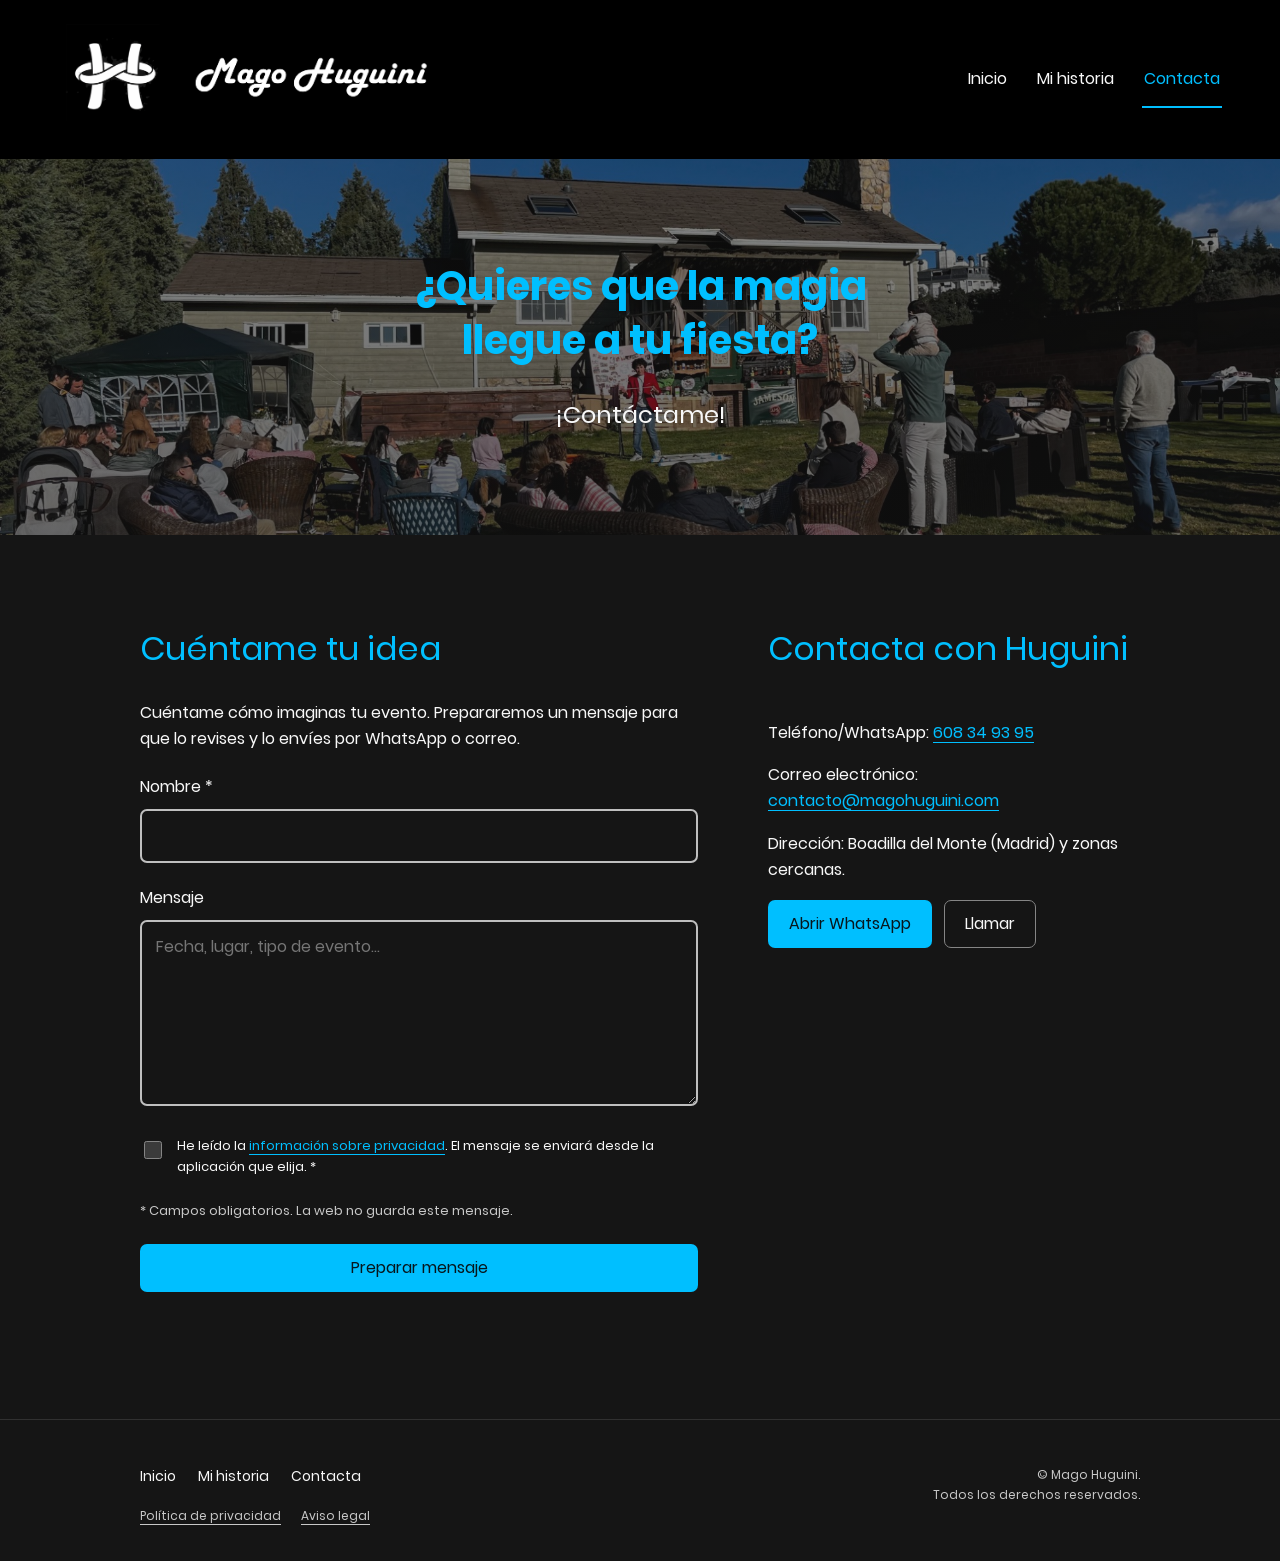
==== commit bb7f3570: "Restore the original website and add five selected photos" ====
--- a/contacta/index.html
+++ b/contacta/index.html
@@ -3,22 +3,20 @@
 <head>
   <meta charset="utf-8">
   <meta name="viewport" content="width=device-width, initial-scale=1">
-  <title>¿Qué celebramos? · Contacta | Mago Huguini</title>
-  <meta name="description" content="Cuéntale a Hugo tu fecha, lugar y celebración. Contacto por WhatsApp, teléfono o correo para actuaciones de magia en Boadilla y Madrid.">
-  <meta name="theme-color" content="#0c1012">
+  <title>Contacta con el Mago Huguini</title>
+  <meta name="description" content="Consulta fechas y prepara tu evento con el Mago Huguini. Contacto por WhatsApp, teléfono o correo.">
+  <meta name="theme-color" content="#151515">
   <meta name="referrer" content="strict-origin-when-cross-origin">
   <meta name="robots" content="index, follow, max-image-preview:large">
   <link rel="canonical" href="https://magohuguini.github.io/contacta/">
   <meta property="og:type" content="website">
   <meta property="og:locale" content="es_ES">
   <meta property="og:site_name" content="Mago Huguini">
-  <meta property="og:title" content="¿Qué celebramos? · Contacta | Mago Huguini">
-  <meta property="og:description" content="Cuéntale a Hugo tu fecha, lugar y celebración. Contacto por WhatsApp, teléfono o correo para actuaciones de magia en Boadilla y Madrid.">
+  <meta property="og:title" content="Contacta con el Mago Huguini">
+  <meta property="og:description" content="Consulta fechas y prepara tu evento con el Mago Huguini. Contacto por WhatsApp, teléfono o correo.">
   <meta property="og:url" content="https://magohuguini.github.io/contacta/">
-  <meta property="og:image" content="https://magohuguini.github.io/assets/img/huguini-magia-en-salon.jpg">
-  <meta property="og:image:width" content="1536">
-  <meta property="og:image:height" content="864">
-  <meta property="og:image:alt" content="Hugo hace magia ante un grupo de invitados en un salón">
+  <meta property="og:image" content="https://magohuguini.github.io/assets/img/social-preview.png">
+  <meta property="og:image:alt" content="Mago Huguini">
   <meta name="twitter:card" content="summary_large_image">
   <link rel="icon" href="/assets/img/favicon.ico" sizes="any">
   <link rel="icon" type="image/png" href="/assets/img/favicon-32x32.png" sizes="32x32">
@@ -29,29 +27,24 @@
 </head>
 <body>
   <a class="skip-link" href="#main">Saltar al contenido principal</a>
-  <header class="site-header wrap">
-    <a class="brand" href="/" aria-label="Mago Huguini · Inicio"><img src="/assets/img/logo-mago-huguini.png" width="911" height="279" alt="Mago Huguini"></a>
-    <button class="menu-button" type="button" data-menu-button aria-controls="site-navigation" aria-expanded="false">Menú <span aria-hidden="true">☰</span></button>
-    <nav class="site-nav" id="site-navigation" aria-label="Navegación principal">
-        <a href="/">Inicio</a>
-        <a href="/#espectaculos">El espectáculo</a>
-        <a href="/mi-historia/">Mi historia</a>
-        <a href="/contacta/" class="nav-contact" aria-current="page">Contacta</a>
-    </nav>
+  <header class="site-header">
+    <div class="header-inner">
+      <a class="brand" href="/" aria-label="Mago Huguini · Inicio"><img src="/assets/img/logo-mago-huguini.png" alt="Mago Huguini" width="911" height="279" class="" loading="eager" decoding="async" ></a>
+      <button class="menu-button" type="button" data-menu-button aria-expanded="false" aria-controls="site-navigation"><span class="menu-icon" aria-hidden="true">☰</span> Menú</button>
+      <nav id="site-navigation" class="site-nav" aria-label="Navegación principal">
+        <div class="nav-links"><a href="/">Inicio</a>
+<a href="/mi-historia/">Mi historia</a>
+<a href="/contacta/" aria-current="page">Contacta</a></div>
+      </nav>
+    </div>
   </header>
   <main id="main">
-    <section class="page-title wrap" aria-labelledby="page-title"><p class="eyebrow kicker">Hablemos de tu plan</p><h1 id="page-title">¿Qué<br><em>celebramos?</em></h1><p class="lead">Cuéntame la fecha, el lugar y quiénes vais a estar. Hablamos y vemos cómo encajar la magia en tu celebración.</p></section>
-    <section class="contact-layout wrap" aria-label="Formas de contactar">
-      <div class="contact-channels"><h2>Escríbeme o llámame.</h2><a class="button" href="https://wa.me/34608349395" target="_blank" rel="noopener noreferrer">Escríbeme por WhatsApp <span class="arrow" aria-hidden="true">→</span></a>
-        <div class="channel"><p class="channel-label">Teléfono / WhatsApp</p><a href="tel:+34608349395">608 34 93 95</a></div>
-        <div class="channel"><p class="channel-label">Correo</p><a href="mailto:contacto@magohuguini.com">contacto@magohuguini.com</a></div>
-        <div class="channel"><p class="channel-label">Dónde actúo</p><p class="area">Boadilla del Monte, Madrid y alrededores.</p></div>
-        <p class="plan-notes">Cumpleaños, comuniones o una reunión con tu gente. Si todavía no tienes todos los detalles, cuéntame lo que sabes y lo vamos viendo.</p>
-      </div>
-      <div class="contact-form-wrap"><h2>Cuéntame un poco más.</h2><form class="contact-form" data-contact-form data-phone="34608349395" data-email="contacto@magohuguini.com" hidden>
-      <p>Si prefieres, deja aquí los detalles y elige después si me los envías por WhatsApp o correo.</p>
+    <section class="contact-hero"><div class="container"><h1>¿Quieres que la magia llegue a tu fiesta?</h1><p>¡Contáctame!</p></div></section>
+    <section class="section container contact-layout">
+      <div><h2>Cuéntame tu idea</h2><form class="contact-form" data-contact-form data-phone="34608349395" data-email="contacto@magohuguini.com" hidden>
+      <p>Cuéntame cómo imaginas tu evento. Prepararemos un mensaje para que lo revises y lo envíes por WhatsApp o correo.</p>
       <div class="field"><label for="contact-name">Nombre *</label><input id="contact-name" data-contact-name type="text" maxlength="80" autocomplete="given-name" required></div>
-      <div class="field"><label for="contact-message">Mensaje</label><textarea id="contact-message" data-contact-message rows="6" maxlength="1400" placeholder="Por ejemplo: celebramos un cumpleaños el sábado, en Boadilla. Seremos unos 25…"></textarea></div>
+      <div class="field"><label for="contact-message">Mensaje</label><textarea id="contact-message" data-contact-message rows="6" maxlength="1400" placeholder="Fecha, lugar, tipo de evento…"></textarea></div>
       <label class="consent-label" for="contact-privacy"><input id="contact-privacy" type="checkbox" required><span>He leído la <a href="/contacta/politica-de-privacidad/">información sobre privacidad</a>. El mensaje se enviará desde la aplicación que elija. *</span></label>
       <p class="field-help">* Campos obligatorios. La web no guarda este mensaje.</p>
       <button class="button form-submit" type="submit">Preparar mensaje</button>
@@ -59,18 +52,29 @@
         <h3 tabindex="-1">Tu mensaje está preparado</h3>
         <p>Elige cómo quieres enviarlo:</p>
         <p class="message-preview" data-message-preview></p>
-        <div class="button-row"><a class="button" data-whatsapp-draft target="_blank" rel="noopener noreferrer">Continuar en WhatsApp</a><a class="button button-outline" data-email-draft>Abrir en mi correo</a></div>
+        <div class="button-row"><a class="button" data-whatsapp-draft target="_blank" rel="noopener noreferrer">Continuar en WhatsApp</a><a class="button button-light" data-email-draft>Abrir en mi correo</a></div>
         <p class="muted">Todavía no se ha enviado. Revisa y confirma el envío en WhatsApp o en tu aplicación de correo.</p>
       </section>
-    </form><noscript><p>Puedes contactar por teléfono, WhatsApp o correo con los enlaces de esta página.</p></noscript></div>
+    </form>
+    <noscript><p>Puedes contactar directamente por teléfono, WhatsApp o correo usando los enlaces anteriores.</p></noscript></div>
+      <div><h2>Contacta con Huguini</h2><div class="contact-details">
+      <p>Teléfono/WhatsApp: <a href="tel:+34608349395">608 34 93 95</a></p>
+      <p>Correo electrónico: <a href="mailto:contacto@magohuguini.com">contacto@magohuguini.com</a></p>
+      <p>Dirección: Boadilla del Monte (Madrid) y zonas cercanas.</p>
+      <div class="button-row"><a class="button" href="https://wa.me/34608349395" target="_blank" rel="noopener noreferrer">Abrir WhatsApp</a><a class="button button-outline" href="tel:+34608349395">Llamar</a></div>
+    </div></div>
     </section>
   </main>
-  <footer class="site-footer wrap">
-    <div><a class="footer-name" href="/">Mago Huguini.</a><p>Boadilla del Monte · Madrid y alrededores</p></div>
-    <div><nav class="footer-links" aria-label="Navegación del pie de página"><a href="/">Inicio</a>
-        <a href="/mi-historia/">Mi historia</a>
-        <a href="/contacta/" aria-current="page">Contacta</a></nav><div class="footer-legal"><a href="/contacta/politica-de-privacidad/">Política de privacidad</a><a href="/contacta/aviso-legal/">Aviso legal</a></div></div>
-    <p class="copyright">© Mago Huguini.<br>Todos los derechos reservados.</p>
+  <footer class="site-footer">
+    <div class="container footer-inner">
+      <div>
+        <nav class="footer-links" aria-label="Navegación del pie de página"><a href="/">Inicio</a>
+<a href="/mi-historia/">Mi historia</a>
+<a href="/contacta/" aria-current="page">Contacta</a></nav>
+        <div class="footer-legal"><a href="/contacta/politica-de-privacidad/">Política de privacidad</a><a href="/contacta/aviso-legal/">Aviso legal</a></div>
+      </div>
+      <p class="copyright">© Mago Huguini.<br>Todos los derechos reservados.</p>
+    </div>
   </footer>
 </body>
 </html>
--- a/assets/site.css
+++ b/assets/site.css
@@ -1,30 +1,152 @@
-@font-face{font-family:Poppins;src:url('/assets/fonts/Poppins-latin_latin-ext-regular.woff2') format('woff2');font-weight:400;font-display:swap}
-    @font-face{font-family:Poppins;src:url('/assets/fonts/Poppins-latin_latin-ext-600.woff2') format('woff2');font-weight:600;font-display:swap}
-    :root{--ink:#0c1012;--panel:#141a1d;--white:#f1f0e9;--muted:#a9b2b7;--blue:#a8e3ec;--line:#354046}
-    *{box-sizing:border-box}html{scroll-behavior:smooth;scroll-padding-top:30px}body{margin:0;background:var(--ink);color:var(--white);font-family:Poppins,Arial,sans-serif;font-size:14px;line-height:1.8}a{color:inherit;text-decoration:none}button{font:inherit}img{max-width:100%;display:block;height:auto}h1,h2,h3,p,figure{margin:0}h1,h2{font-family:Georgia,'Times New Roman',serif;font-weight:400;line-height:1.05;letter-spacing:-.045em}h1 em,h2 em{font-weight:400;color:var(--blue)}a:focus-visible,button:focus-visible{outline:3px solid var(--blue);outline-offset:6px}.wrap{max-width:1280px;width:calc(100% - 112px);margin:auto}.kicker{font-size:10px;letter-spacing:.2em;text-transform:uppercase;font-weight:600}.arrow{font-family:Arial,sans-serif;font-size:23px;line-height:1}.preview{min-height:35px;background:#e8e8e3;color:#313a3f;font-size:10px;letter-spacing:.07em}.preview .wrap{display:flex;align-items:center;justify-content:space-between;gap:12px;min-height:35px}.preview a{border-bottom:1px solid #7d8586}.skip-link{position:absolute;left:18px;top:-100px;padding:12px;background:var(--blue);color:var(--ink);z-index:10}.skip-link:focus{top:40px}.site-header{display:flex;align-items:center;justify-content:space-between;gap:30px;min-height:110px;border-bottom:1px solid var(--line)}.brand{width:238px;flex-shrink:0}.brand img{width:100%;mix-blend-mode:screen}.site-nav{display:flex;align-items:center;gap:32px}.site-nav a{font-size:12px}.site-nav a:hover{color:var(--blue)}.site-nav .nav-contact{border:1px solid #59666d;padding:10px 19px}.menu-button{display:none}.hero{display:grid;grid-template-columns:.94fr 1.18fr;gap:38px;padding-top:65px;padding-bottom:62px;align-items:center}.eyebrow{display:flex;gap:11px;align-items:center;color:var(--blue);margin-bottom:23px}.eyebrow:before{content:'';width:6px;height:6px;background:var(--blue);border-radius:50%}h1{font-size:clamp(48px,5.15vw,76px);line-height:1.02}.hero-copy{max-width:355px;color:var(--muted);font-size:13px;line-height:1.9;margin-top:25px}.hero-actions{display:flex;align-items:center;flex-wrap:wrap;gap:23px;margin-top:31px}.button{display:inline-flex;align-items:center;justify-content:space-between;gap:30px;background:var(--blue);color:var(--ink);font-weight:600;font-size:11px;letter-spacing:.01em;padding:16px 21px;min-height:52px;transition:background .2s}.button:hover{background:#d8f6fa}.text-link{font-size:11px;border-bottom:1px solid #728086;padding:7px 0}.text-link:hover{color:var(--blue);border-color:var(--blue)}.stage{position:relative;margin-top:10px;padding:13px 0 0 13px}.stage:before{position:absolute;content:'';left:0;top:0;width:83px;height:83px;border-left:1px solid #6a8e97;border-top:1px solid #6a8e97}.stage-image{aspect-ratio:1.4;object-fit:cover;object-position:48% 52%;width:100%;filter:saturate(.85)}.stage figcaption{display:flex;justify-content:space-between;gap:20px;padding:16px 0 0 128px;color:var(--muted);font-size:10px;line-height:1.6}.play{position:absolute;left:-14px;bottom:0;width:112px;height:112px;border-radius:50%;background:var(--blue);color:var(--ink);display:flex;flex-direction:column;align-items:center;justify-content:center;gap:6px;border:8px solid var(--ink);font-size:9px;line-height:1.3;transition:transform .2s}.play:hover{transform:scale(1.04)}.play svg{width:17px;height:17px;margin-top:3px}.hero-note{display:flex;align-items:center;gap:11px;font-size:10px;color:#89969d;margin-top:35px}.hero-note:before{content:'';height:1px;width:22px;background:#5c6a72}.interval{border-top:1px solid var(--line);border-bottom:1px solid var(--line);display:flex;justify-content:space-between;align-items:center;gap:15px;min-height:69px;font-size:10px;text-transform:uppercase;letter-spacing:.16em;color:#c3cdd1}.interval span+span:before{content:'✦';color:var(--blue);font-size:14px;margin-right:35px}.experience{padding:95px 0 90px}.section-head{display:grid;grid-template-columns:1.4fr 1fr;gap:55px;align-items:end;margin-top:22px}.section-head h2{font-size:clamp(39px,4.1vw,59px);max-width:600px}.section-head>p{max-width:340px;justify-self:end;color:var(--muted);font-size:13px}.formats{display:grid;grid-template-columns:repeat(3,1fr);gap:40px;margin-top:50px}.format{border-top:1px solid #536167;padding-top:20px}.format-num{color:var(--blue);font-size:11px;letter-spacing:.1em}.format h3{font-size:20px;font-family:Georgia,'Times New Roman',serif;font-weight:400;margin:20px 0 10px;letter-spacing:-.02em}.format p{color:var(--muted);font-size:12px;max-width:310px}.moments{background:var(--panel);padding:80px 0 88px}.gallery-heading{display:flex;align-items:end;justify-content:space-between;gap:30px;margin-bottom:35px}.gallery-heading h2{font-size:46px;margin-top:17px}.gallery-heading>p{font-size:12px;color:var(--muted);max-width:235px}.gallery{display:grid;grid-template-columns:1.05fr 1fr 1fr;gap:18px;align-items:start}.gallery img{width:100%;height:235px;object-fit:cover;transition:filter .2s}.gallery a:hover img{filter:brightness(1.1)}.gallery figure:nth-child(2){margin-top:44px}.gallery figure:nth-child(3){margin-top:88px}.gallery figcaption{font-size:10px;display:flex;gap:15px;padding-top:12px;color:var(--muted)}.gallery figcaption b{font-weight:400;color:var(--blue)}.story{background:var(--white);color:var(--ink);padding:90px 0}.story-grid{display:grid;grid-template-columns:.86fr 1fr;gap:100px;align-items:center}.story-photo{position:relative;max-width:435px}.story-photo>img{aspect-ratio:4/4.5;width:100%;object-fit:cover;object-position:57% 45%}.story-photo figcaption{font-size:10px;padding-top:12px;color:#62696c}.story h2{font-size:clamp(42px,4.3vw,62px);margin-top:20px;max-width:510px}.story p{font-size:13px;color:#505c60;max-width:440px;margin-top:24px}.story .signature{font-family:Georgia,'Times New Roman',serif;font-style:italic;font-size:25px;color:var(--ink);margin-top:25px}.story .small{margin-top:3px;font-size:10px;letter-spacing:.12em;text-transform:uppercase}.contact{padding:90px 0}.contact-grid{display:grid;grid-template-columns:1.15fr 1fr;gap:80px;align-items:center;margin-top:26px}.contact h2{font-size:clamp(58px,6vw,88px)}.contact-intro{color:var(--muted);font-size:13px;max-width:340px;margin-bottom:28px}.contact-direct{display:flex;flex-wrap:wrap;gap:9px 25px;margin-top:26px;font-size:11px;color:#c7d0d4}.contact-direct a{border-bottom:1px solid #506067}.footer{border-top:1px solid var(--line);padding:28px 0 35px;display:flex;justify-content:space-between;gap:20px;align-items:center;color:#87959d;font-size:10px}.footer-name{font-family:Georgia,'Times New Roman',serif;font-size:24px;color:var(--white)}
-    @media(min-width:1500px){.hero{padding-top:80px;padding-bottom:80px}.stage-image{aspect-ratio:1.45}}
-    @media(max-width:1100px){.wrap{width:calc(100% - 64px)}.hero{gap:28px}.site-nav{gap:22px}.brand{width:205px}.stage figcaption{padding-left:98px}.play{width:96px;height:96px;left:-8px}.interval span+span:before{margin-right:16px}.story-grid{gap:55px}.contact-grid{gap:40px}.gallery img{height:200px}}
-    @media(max-width:800px){.wrap{width:calc(100% - 40px)}.site-header{min-height:90px;flex-wrap:wrap;gap:0}.brand{width:195px}.has-js .menu-button{display:block;padding:9px 0 9px 15px;background:transparent;border:0;color:var(--white);font-size:11px}.menu-button span{display:inline-block;margin-left:7px;font-size:20px;vertical-align:middle}.site-nav{width:100%;display:flex;flex-wrap:wrap;padding:5px 0 20px;gap:16px 25px}.site-nav.is-open{display:flex}.site-nav .nav-contact{padding:7px 12px}.hero{padding-top:38px;padding-bottom:36px;grid-template-columns:1fr;gap:36px}.hero h1{font-size:clamp(51px,8.6vw,70px)}.hero-copy{max-width:430px;margin-top:22px}.hero-actions{margin-top:25px}.hero-note{margin-top:22px}.stage{margin-left:13px}.stage-image{aspect-ratio:1.7}.stage figcaption{padding-left:108px;min-height:54px}.play{left:-18px;width:102px;height:102px;bottom:0}.interval{flex-wrap:wrap;justify-content:center;min-height:74px;padding:15px 0;gap:4px 20px;font-size:8px}.interval span+span:before{margin-right:17px;font-size:10px}.experience{padding:65px 0}.section-head{grid-template-columns:1fr;gap:23px;margin-top:18px}.section-head>p{max-width:460px;justify-self:start}.formats{gap:25px;margin-top:32px}.format h3{font-size:18px;margin-top:16px}.format p{font-size:11px}.moments{padding:60px 0}.gallery-heading{align-items:start}.gallery-heading h2{font-size:38px}.gallery-heading>p{font-size:11px;max-width:190px;margin-top:35px}.gallery{gap:13px}.gallery img{height:170px}.gallery figure:nth-child(2){margin-top:30px}.gallery figure:nth-child(3){margin-top:60px}.gallery figcaption{font-size:9px;gap:7px}.story{padding:65px 0}.story-grid{gap:35px;grid-template-columns:.8fr 1fr}.story h2{font-size:42px}.story p{font-size:12px;margin-top:19px}.story-photo>img{aspect-ratio:3/4}.contact{padding:65px 0}.contact-grid{gap:35px}.contact h2{font-size:60px}.contact-intro{font-size:12px}.contact-direct{font-size:10px}}
-    @media(max-width:540px){.preview{font-size:8px}.preview .wrap{width:calc(100% - 30px);gap:6px}.site-header{min-height:82px}.brand{width:176px}.hero{gap:29px}.hero h1{font-size:54px}.eyebrow{font-size:9px;letter-spacing:.15em;margin-bottom:19px}.hero-copy{font-size:12px;max-width:330px}.hero-actions{gap:17px}.button{padding:14px 16px;gap:20px;font-size:10px;min-height:48px}.text-link{font-size:10px}.hero-note{font-size:9px}.stage-image{aspect-ratio:1.55}.stage figcaption{padding-left:92px;font-size:9px;gap:8px}.stage figcaption span:last-child{display:none}.play{width:91px;height:91px;font-size:8px;border-width:7px;left:-17px}.interval{gap:6px 12px;font-size:8px;letter-spacing:.08em}.interval span+span:before{margin-right:10px}.experience{padding:52px 0}.section-head h2{font-size:40px}.section-head>p{font-size:12px}.formats{grid-template-columns:1fr;gap:24px}.format{display:grid;grid-template-columns:25px 1fr;gap:0 16px;padding-top:17px}.format-num{grid-row:span 2;padding-top:4px}.format h3{font-size:23px;margin:0 0 7px}.format p{font-size:12px;max-width:none}.moments{padding:52px 0}.gallery-heading{display:block;margin-bottom:28px}.gallery-heading h2{font-size:39px}.gallery-heading>p{margin-top:17px;max-width:290px;font-size:12px}.gallery{grid-template-columns:1fr;gap:26px}.gallery img{height:auto;aspect-ratio:1.65}.gallery figure:nth-child(2),.gallery figure:nth-child(3){margin:0}.gallery figcaption{font-size:10px;gap:12px}.story{padding:52px 0}.story-grid{display:flex;flex-direction:column-reverse;gap:30px;align-items:stretch}.story h2{font-size:46px}.story p{font-size:12px}.story-photo{width:100%;max-width:none}.story-photo>img{aspect-ratio:1.1;object-position:50% 40%}.contact{padding:52px 0}.contact-grid{grid-template-columns:1fr;gap:25px;margin-top:21px}.contact h2{font-size:65px}.contact-direct{font-size:11px;gap:9px 20px}.footer{flex-wrap:wrap;gap:10px;padding:24px 0;font-size:9px}.footer-name{font-size:22px}}
-    @media(max-width:355px){.hero h1{font-size:46px}.brand{width:158px}.hero-actions{gap:13px}.button{font-size:9px;gap:14px}.text-link{font-size:9px}.preview{letter-spacing:0}.contact h2{font-size:57px}.story h2{font-size:40px}}
-    @media(prefers-reduced-motion:reduce){html{scroll-behavior:auto}*,*:before,*:after{transition:none!important}}
-  
-/* Ajustes para la web completa. Mantener el lenguaje visual de la propuesta A. */
-[hidden]{display:none!important}strong{font-weight:600}button,input,textarea{font:inherit}button{cursor:pointer}::selection{background:var(--blue);color:var(--ink)}
-.muted{color:var(--muted)}.site-nav a[aria-current="page"]{color:var(--blue)}.site-nav a{padding-block:10px}.menu-button{min-height:44px}.hero-copy{font-size:14px;max-width:425px}.hero-actions{margin-top:28px}.button{font-size:12px;border:1px solid var(--blue);line-height:1.5;justify-content:center}.button-outline{background:transparent;color:var(--white);border-color:#59666d}.button-outline:hover{background:#253238;color:var(--white);border-color:#8b9ba3}.button-row{display:flex;gap:12px;flex-wrap:wrap;align-items:center}.text-link{display:inline-flex;align-items:center;gap:12px;font-size:12px}.formation-note{border-left:1px solid #658b93;padding-left:14px;margin-top:29px;max-width:355px;font-size:11px;line-height:1.75;color:var(--muted)}.formation-note strong{color:var(--white);display:block;font-size:12px}.stage-image{filter:none;object-position:50% 50%}.stage figcaption{min-height:53px}.play{font-size:10px}.section-head>p{max-width:390px;font-size:14px}.format h3{font-size:25px;line-height:1.2}.format p{font-size:13px;max-width:330px}.gallery-heading>p{font-size:13px;max-width:320px}.gallery img{height:auto;aspect-ratio:1.4}.gallery figcaption{font-size:11px}.gallery .close-magic{object-position:60% 50%}.story p{font-size:14px;max-width:480px}.story .kicker{margin:0;font-size:11px;color:var(--ink)}.story h2 em{color:#35636c}.story .text-link{color:var(--ink);border-color:#819092;margin-top:24px}.story a:focus-visible{outline-color:#35636c}.school-callout{border-top:1px solid #b7c3c3;padding-top:22px;margin-top:26px}.school-callout .school-label{margin:0 0 7px;font-size:10px;letter-spacing:.13em;text-transform:uppercase}.school-callout strong{display:block;font-family:Georgia,'Times New Roman',serif;font-size:26px;font-weight:400;line-height:1.25;letter-spacing:-.02em}.contact-intro{font-size:14px;max-width:390px}.contact-direct{font-size:12px}
-.site-footer{border-top:1px solid var(--line);padding-block:30px 34px;display:flex;justify-content:space-between;gap:30px;align-items:start;color:#a0adb4;font-size:11px}.footer-name{font-family:Georgia,'Times New Roman',serif;font-size:26px;color:var(--white);line-height:1.2;display:block;margin-bottom:8px}.footer-links,.footer-legal{display:flex;flex-wrap:wrap;gap:10px 25px}.footer-legal{margin-top:9px;font-size:10px}.site-footer a:hover{color:var(--blue)}.copyright{text-align:right;font-size:10px}
-/* Vídeo: el reproductor se carga al pulsar reproducir. */
-.video-section{padding-block:80px;border-bottom:1px solid var(--line)}.video-grid{display:grid;grid-template-columns:.74fr 1.25fr;gap:72px;align-items:center}.video-section h2{font-size:clamp(42px,4vw,56px);margin-top:18px}.video-section .video-intro{font-size:13px;color:var(--muted);margin-top:22px;max-width:320px}.video-shell{min-width:0}.video-frame{aspect-ratio:16/9;position:relative;background:#07090b;overflow:hidden}.video-cover{height:100%;min-height:260px;position:relative;display:flex;flex-direction:column;align-items:center;justify-content:center;padding:24px}.video-poster{position:absolute;inset:0;width:100%;height:100%;object-fit:cover;opacity:.4}.video-overlay{position:relative;text-align:center}.video-play{background:transparent;border:0;color:#fff;padding:9px 18px}.play-icon{display:flex;align-items:center;justify-content:center;width:65px;height:65px;border-radius:50%;background:var(--blue);color:var(--ink);margin:auto;font-size:24px}.play-icon:before{content:'▶';margin-left:4px}.video-play:hover .play-icon{background:#d8f6fa}.video-title{display:block;font-size:15px;font-weight:600;margin-top:13px}.video-note{max-width:480px;font-size:10px;line-height:1.6;color:#eee;margin:14px auto 0}.video-note a{text-decoration:underline;text-underline-offset:3px}.video-frame iframe{position:absolute;inset:0;display:block;width:100%;height:100%;border:0}.video-tools{display:flex;justify-content:space-between;gap:18px;align-items:center;flex-wrap:wrap;font-size:11px;margin-top:12px;color:var(--muted)}.video-tools a{border-bottom:1px solid #59666d}.text-button{background:transparent;border:0;border-bottom:1px solid #59666d;padding:0;color:inherit;font-size:inherit}
-/* Mi historia */
-.history-hero{padding-block:66px 76px;display:grid;grid-template-columns:1.1fr .84fr;align-items:center;gap:100px}.history-hero .hero-copy{max-width:470px}.history-photo{max-width:460px;justify-self:end;width:100%}.history-photo img{aspect-ratio:1/1.03;object-fit:cover;width:100%}.history-photo figcaption{font-size:11px;color:var(--muted);padding-top:13px}.training .story-grid{grid-template-columns:1fr .8fr}.training .story-photo{justify-self:end}.training .story-photo img{aspect-ratio:1;object-position:50% 50%}.training h2{font-size:clamp(43px,4.4vw,62px)}.origins{padding-block:88px;display:grid;grid-template-columns:.76fr 1fr;gap:100px;align-items:center}.origins>figure{max-width:410px}.origins img{width:100%;aspect-ratio:4/4.1;object-fit:cover}.origins figcaption{font-size:11px;color:var(--muted);padding-top:12px}.origins h2{font-size:clamp(42px,4.1vw,58px);margin-top:20px}.origins p:not(.kicker){font-size:14px;color:var(--muted);margin-top:22px;max-width:490px}.memories{padding-block:78px;background:var(--panel)}.memory-featured{display:grid;grid-template-columns:1fr 1fr;gap:28px;max-width:900px;margin:40px auto 0}.memory-featured img{width:100%;height:auto;aspect-ratio:3/4;object-fit:cover}.memory-featured figcaption{font-size:11px;color:var(--muted);padding-top:12px}.more-memories{margin-top:40px;border-top:1px solid var(--line);padding-top:20px}.more-memories summary{cursor:pointer;color:var(--blue);font-size:13px;padding:10px 0}.memory-grid{display:grid;grid-template-columns:repeat(3,1fr);gap:18px;margin-top:23px}.memory-grid img{width:100%;aspect-ratio:1;object-fit:cover;transition:filter .2s}.memory-grid a:hover img{filter:brightness(1.08)}
-/* Contacto y documentos */
-.page-title{padding-block:65px 46px}.page-title h1{margin-top:20px}.page-title .lead{font-size:14px;color:var(--muted);max-width:570px;margin-top:24px}.contact-layout{display:grid;grid-template-columns:.9fr 1.1fr;gap:100px;padding-bottom:85px}.contact-layout h2{font-size:36px;margin-bottom:20px}.contact-channels{border-top:1px solid var(--line);padding-top:26px}.channel{border-bottom:1px solid var(--line);padding:20px 0}.channel .channel-label{font-size:10px;text-transform:uppercase;letter-spacing:.15em;color:var(--muted);margin-bottom:5px}.channel>a{font-size:21px;overflow-wrap:anywhere}.channel .area{font-size:14px}.contact-channels>.button{margin-bottom:13px}.plan-notes{font-size:13px;color:var(--muted);margin-top:28px;max-width:380px}.contact-form-wrap{border-top:1px solid var(--line);padding-top:26px}.contact-form>p{font-size:13px;color:var(--muted)}.field{margin-top:23px}.field label{display:block;font-size:12px;margin-bottom:8px}.field input,.field textarea{width:100%;border:1px solid #59666d;border-radius:0;padding:13px 14px;background:var(--panel);color:var(--white);font-size:16px;line-height:1.6}.field textarea{min-height:164px;resize:vertical}.field input:focus,.field textarea:focus{border-color:var(--blue)}.field textarea::placeholder{color:#98a6ad}.consent-label{display:flex;align-items:flex-start;gap:12px;font-size:11px;line-height:1.7;margin:22px 0 13px}.consent-label input{margin-top:4px;width:18px;height:18px;flex-shrink:0;accent-color:var(--blue)}.consent-label a{text-decoration:underline;text-underline-offset:3px}.contact-form .field-help{font-size:10px;margin-bottom:20px}.contact-result{margin-top:27px;border:1px solid #719fa7;padding:24px;background:#152328}.contact-result h3{font-size:19px;margin-bottom:12px;line-height:1.4}.contact-result>p{font-size:12px;margin-block:12px}.message-preview{white-space:pre-wrap;overflow-wrap:anywhere;padding:15px;background:var(--ink);border-left:2px solid var(--blue)}.contact-result .button{font-size:11px;gap:12px;padding:12px 15px}.legal{max-width:870px;padding-block:65px 85px}.legal h1{font-size:clamp(43px,5vw,65px);margin-bottom:30px}.legal h2{font-size:28px;margin:34px 0 13px;letter-spacing:-.02em}.legal p{color:#c1cbd0;font-size:14px;margin-top:15px}.legal a{color:var(--blue);text-decoration:underline;text-underline-offset:4px;overflow-wrap:anywhere}.legal .updated{font-size:12px;color:var(--muted)}.not-found{padding-block:100px 120px;min-height:65vh}.not-found h1{margin-top:20px;max-width:800px}.not-found p:not(.kicker){margin:25px 0;color:var(--muted);max-width:550px}
-/* Galería con teclado y cierre con Escape. */
-.dialog-open{overflow:hidden}.lightbox{padding:0;border:1px solid var(--line);max-width:min(1100px,96vw);max-height:94dvh;background:var(--ink);color:var(--white);overflow:hidden}.lightbox::backdrop{background:#000e}.lightbox-inner{display:flex;flex-direction:column;max-height:92dvh;position:relative}.lightbox img{max-height:78dvh;max-width:100%;width:auto;height:auto;object-fit:contain;margin:auto}.lightbox-bar{display:flex;align-items:center;justify-content:space-between;gap:20px;padding:12px 18px}.lightbox-caption{font-size:12px;text-align:center;line-height:1.5}.lightbox button{background:#172125;border:1px solid #6b7f89;color:#fff;padding:8px 13px;min-width:44px;min-height:44px}.lightbox-close{position:absolute;right:12px;top:12px;z-index:2;font-size:13px}input:focus-visible,textarea:focus-visible{outline:3px solid var(--blue);outline-offset:5px}
-@media(max-width:1100px){.history-hero,.origins{gap:55px}.contact-layout{gap:45px}.video-grid{gap:40px}.hero-copy{font-size:13px}.gallery-heading>p{max-width:275px}.formation-note strong{font-size:11px}}
-@media(max-width:800px){.has-js .site-nav{display:none}.has-js .site-nav.is-open{display:flex}.hero-copy{max-width:470px;font-size:14px}.formation-note{max-width:440px;margin-top:24px}.formation-note strong{font-size:12px}.format h3{font-size:22px}.format p{font-size:12px}.gallery-heading>p{font-size:12px;max-width:220px}.gallery img{height:auto;aspect-ratio:1.12}.story p{font-size:13px}.school-callout strong{font-size:23px}.video-section{padding-block:60px}.video-grid{grid-template-columns:1fr;gap:28px}.video-section .video-intro{max-width:500px}.video-cover{min-height:0}.contact-intro{font-size:13px}.site-footer{flex-wrap:wrap}.copyright{text-align:left}.history-hero{gap:35px;padding-block:46px 60px;grid-template-columns:1fr 1fr}.history-hero h1{font-size:56px}.history-photo img{aspect-ratio:3/4}.history-hero .hero-copy{font-size:13px}.training .story-grid{gap:35px;grid-template-columns:1fr .8fr}.training h2{font-size:44px}.origins{padding-block:65px;gap:35px}.origins p:not(.kicker){font-size:13px}.origins h2{font-size:45px}.memories{padding-block:60px}.memory-featured{gap:20px}.page-title{padding-block:45px 38px}.contact-layout{gap:40px;grid-template-columns:1fr 1.15fr;padding-bottom:65px}.contact-layout h2{font-size:31px}.channel>a{font-size:17px}.contact-result{padding:18px}.contact-result .button{width:100%}}
-@media(max-width:540px){.hero h1{font-size:clamp(48px,12.6vw,66px)}.hero-copy{font-size:13px;max-width:390px}.button{font-size:11px;min-height:49px}.text-link{font-size:11px}.formation-note{font-size:10px}.formation-note strong{font-size:11px}.play{font-size:9px}.section-head>p{font-size:13px}.format h3{font-size:25px;margin:0 0 8px}.format p{font-size:13px;max-width:none}.gallery-heading>p{max-width:340px;font-size:13px}.gallery img{aspect-ratio:1.65}.gallery figcaption{font-size:11px}.story p{font-size:13px}.school-callout strong{font-size:26px}.video-section{padding-block:52px}.video-section h2{font-size:43px}.video-frame{aspect-ratio:auto;min-height:235px}.video-cover{min-height:235px;padding:17px}.video-frame.is-playing{aspect-ratio:16/9;min-height:0}.video-title{font-size:13px}.video-note{font-size:10px}.play-icon{width:52px;height:52px;font-size:20px}.contact-direct{font-size:12px}.contact-intro{font-size:13px;max-width:none}.site-footer{gap:24px;padding-block:26px;font-size:11px}.site-footer>div:first-child{width:100%}.footer-name{font-size:25px}.copyright{width:100%}.footer-links{gap:10px 23px}.footer-legal{font-size:10px;gap:10px 20px}.history-hero{grid-template-columns:1fr;gap:30px;padding-block:37px 52px}.history-hero h1{font-size:57px}.history-photo{max-width:none}.history-photo img{aspect-ratio:1.1;object-position:50% 40%}.training .story-grid{display:flex;flex-direction:column;gap:30px}.training h2{font-size:47px}.training .story-photo img{aspect-ratio:1.15;object-position:50% 40%}.origins{display:flex;flex-direction:column-reverse;padding-block:52px;gap:30px}.origins>figure{max-width:none;width:100%}.origins img{aspect-ratio:1.15;object-position:50% 38%}.origins h2{font-size:45px}.memories{padding-block:52px}.memory-featured{gap:14px;margin-top:26px}.memory-featured img{aspect-ratio:3/4.5}.memory-featured figcaption{font-size:10px}.memory-grid{grid-template-columns:repeat(2,1fr);gap:12px}.more-memories{margin-top:28px}.page-title h1{font-size:59px}.page-title .lead{font-size:13px}.contact-layout{grid-template-columns:1fr;gap:44px;padding-bottom:52px}.channel>a{font-size:21px}.contact-layout h2{font-size:35px}.contact-channels{padding-top:24px}.contact-form-wrap{padding-top:24px}.legal{padding-block:40px 55px}.legal h1{font-size:43px;overflow-wrap:anywhere}.legal h2{font-size:28px}.legal p{font-size:13px}.not-found{padding-block:65px 80px}.not-found h1{font-size:53px}.lightbox-bar{padding:10px;gap:8px}.lightbox-caption{font-size:10px}.lightbox-close{top:8px;right:8px}}
-@media(max-width:355px){.hero h1{font-size:46px}.button{font-size:10px}.text-link{font-size:10px}.training h2{font-size:41px}.history-hero h1{font-size:49px}.page-title h1{font-size:51px}.channel>a{font-size:19px}}
-
-/* En pantallas intermedias el cierre de contacto conserva espacio para el titular. */
-@media(max-width:800px){.contact-grid{grid-template-columns:1fr;gap:25px}.contact-intro{max-width:500px}}
+/* Colores, tipografía y fotografías de la web original de Mago Huguini. */
+@font-face{font-family:Poppins;src:url('fonts/Poppins-latin_latin-ext-regular.woff2') format('woff2');font-style:normal;font-weight:400;font-display:swap}
+@font-face{font-family:Poppins;src:url('fonts/Poppins-latin_latin-ext-600.woff2') format('woff2');font-style:normal;font-weight:600;font-display:swap}
+@font-face{font-family:Poppins;src:url('fonts/Poppins-latin_latin-ext-700.woff2') format('woff2');font-style:normal;font-weight:700;font-display:swap}
+:root{color-scheme:dark;--bg:#151515;--surface:#202020;--text:#f8f8f8;--muted:#c8c8c8;--accent:#00bfff;--max:1000px}
+*{box-sizing:border-box}
+html{scroll-behavior:smooth;scroll-padding-top:24px}
+body{margin:0;background:var(--bg);color:var(--text);font:400 16px/1.65 Poppins,Arial,sans-serif}
+body.dialog-open{overflow:hidden}
+img{display:block;max-width:100%;height:auto}
+a{color:var(--accent);text-underline-offset:4px}
+a:hover{text-decoration-thickness:2px}
+button,input,textarea{font:inherit}
+button,a,input,textarea{-webkit-tap-highlight-color:transparent}
+button{cursor:pointer}
+:focus-visible{outline:3px solid var(--accent);outline-offset:5px}
+[hidden]{display:none!important}
+h1,h2,h3{color:var(--accent);line-height:1.35;margin:0 0 28px;font-weight:400;text-wrap:balance}
+h1{font-size:clamp(30px,4vw,40px);font-weight:700}
+h2{font-size:clamp(27px,3vw,33px)}
+h3{font-size:23px}
+p{margin:0 0 20px}
+.container{width:min(var(--max),calc(100% - 48px));margin-inline:auto}
+.section{padding-block:92px}
+.center{text-align:center}
+.muted{color:var(--muted)}
+.skip-link{position:absolute;left:20px;top:-100px;padding:12px 18px;background:var(--accent);color:#000;z-index:20}
+.skip-link:focus{top:12px}
+.site-header{background:#000}
+.header-inner{max-width:1220px;margin:auto;min-height:144px;padding:20px 28px;display:flex;align-items:center;justify-content:space-between;gap:30px}
+.brand{display:block;flex:0 1 390px}
+.brand img{width:390px;max-height:120px;object-fit:contain}
+.nav-links{display:flex;align-items:center;gap:26px}
+.nav-links a{padding:14px 2px;color:var(--text);text-decoration:none;white-space:nowrap;border-bottom:2px solid transparent}
+.nav-links a[aria-current="page"],.nav-links a:hover{color:var(--accent);border-color:var(--accent)}
+.menu-button{display:none;align-items:center;gap:9px;background:transparent;color:var(--text);border:1px solid #666;border-radius:5px;padding:9px 12px}
+.menu-icon{font-size:21px;line-height:1}
+.button{display:inline-flex;align-items:center;justify-content:center;gap:9px;min-height:46px;padding:11px 20px;border:1px solid transparent;border-radius:7px;background:var(--accent);color:#07161c;text-decoration:none;text-align:center;font-weight:400;line-height:1.5;transition:background .15s,transform .15s}
+.button:hover{background:#40cfff;transform:translateY(-1px)}
+.button-light{background:#f8f8f8;color:#151515}
+.button-light:hover{background:#ddd}
+.button-outline{background:transparent;color:var(--text);border-color:#858585}
+.button-outline:hover{background:#303030}
+.button-row{display:flex;flex-wrap:wrap;gap:12px;align-items:center}
+.button-row.center{justify-content:center}
+.hero{background-size:cover;background-repeat:no-repeat;position:relative;text-align:center;padding:78px 0 58px}
+.hero-home{background-image:linear-gradient(#15151580,#151515b3),url('img/fondo-portada.jpg');background-position:49% 27%}
+.hero-story{background-image:linear-gradient(#15151580,#151515b3),url('img/fondo-c1e53149.jpg');background-position:center;padding-bottom:80px}
+.hero h1{margin-bottom:36px}
+.hero-copy{font-size:18px;margin:26px auto 28px;max-width:760px}
+.video-shell{max-width:780px;margin:0 auto}
+.video-frame{aspect-ratio:16/9;position:relative;background:#07090be6;border:1px solid #ffffff24;overflow:hidden}
+.video-poster{position:absolute;inset:0;width:100%;height:100%;object-fit:cover;opacity:.38}
+.video-cover{position:relative;min-height:100%;display:flex;flex-direction:column;align-items:center;justify-content:center;padding:30px}
+.video-title{font-size:20px;margin:17px 0 14px;color:#fff}
+.play-icon{width:64px;height:64px;border-radius:50%;background:var(--accent);display:grid;place-items:center;color:#061d25;margin:0 auto;font-size:30px;line-height:1}
+.play-icon::before{content:"";display:block;width:0;height:0;border-top:11px solid transparent;border-bottom:11px solid transparent;border-left:18px solid #061d25;margin-left:5px}
+.video-play{background:transparent;border:0;color:#fff;padding:8px 20px;font-weight:600}
+.video-play:hover .play-icon{background:#6adaff}
+.video-note{max-width:570px;font-size:12px;line-height:1.6;color:#efefef;margin:12px 0 0}
+.video-note a{color:#a6e7ff}
+.video-frame iframe{display:block;width:100%;height:100%;position:absolute;inset:0;border:0}
+.video-tools{margin:10px 0 0;display:flex;justify-content:center;gap:18px;align-items:center;flex-wrap:wrap;font-size:12px}
+.text-button{background:none;border:0;padding:0;color:var(--accent);text-decoration:underline;text-underline-offset:4px;font:inherit}
+.stats{display:grid;grid-template-columns:repeat(3,1fr);gap:30px;text-align:center;padding:64px 0 26px}
+.stat-number{display:block;color:var(--accent);font-size:48px;font-weight:700;line-height:1.2;margin-bottom:20px}
+.stat-label{font-size:16px}
+.split{display:grid;grid-template-columns:1fr 1fr;gap:80px;align-items:center}
+.portrait{aspect-ratio:1;object-fit:cover;width:100%}
+.section-intro{max-width:900px;margin:0 auto 48px;text-align:center}
+.section-intro h2{margin-bottom:28px}
+.features{display:grid;grid-template-columns:repeat(4,1fr);gap:20px;text-align:center}
+.feature img{width:100%;aspect-ratio:1;object-fit:cover;margin-bottom:26px}
+.feature h3{font-size:23px;min-height:64px;margin-bottom:22px}
+.feature p{font-size:15px}
+.gallery{display:grid;grid-template-columns:repeat(3,1fr);gap:16px;margin:34px 0 22px}
+.gallery a{display:block;background:#252525;overflow:hidden}
+.gallery img{width:100%;aspect-ratio:1.12;object-fit:cover;transition:transform .2s}
+.gallery a:hover img{transform:scale(1.025)}
+.gallery-story{grid-template-columns:repeat(4,1fr)}
+.gallery-story img{aspect-ratio:1}
+.contact-section{padding-top:84px}
+.contact-details{margin-bottom:32px}
+.contact-details p{margin-bottom:16px}
+.contact-details a{overflow-wrap:anywhere}
+.contact-form{max-width:100%}
+.field{margin:22px 0}
+.field label{display:block;margin-bottom:8px}
+.field input,.field textarea{width:100%;border:2px solid #bfbfbf;border-radius:7px;padding:12px 14px;background:#151515;color:#fff}
+.field textarea{min-height:170px;resize:vertical}
+.field input:focus,.field textarea:focus{border-color:var(--accent)}
+.field-help{font-size:13px;color:var(--muted);margin:4px 0 18px}
+.consent-label{display:flex;align-items:flex-start;gap:12px;font-size:13px;line-height:1.6;margin:22px 0}
+.consent-label input{margin-top:5px;width:18px;height:18px;flex-shrink:0;accent-color:var(--accent)}
+.form-submit{width:100%;margin:5px 0 0}
+.contact-result{margin-top:25px;border:1px solid var(--accent);padding:24px;border-radius:7px;background:#111f25}
+.contact-result h3{font-size:21px;margin-bottom:12px}
+.message-preview{white-space:pre-wrap;overflow-wrap:anywhere;padding:16px;background:#111b21;border-radius:4px;font-size:14px}
+.contact-result .muted{font-size:13px;margin:16px 0 0}
+.contact-hero{background:linear-gradient(#15151580,#151515a6),url('img/fondo-0377f69e.jpg') center/cover;padding:100px 0;text-align:center}
+.contact-hero h1{max-width:740px;margin-inline:auto}
+.contact-hero p{font-size:24px;margin:0}
+.contact-layout{display:grid;grid-template-columns:1.5fr 1fr;gap:70px;align-items:start}
+.contact-layout .contact-details{padding-top:20px}
+.story-text p{margin-bottom:24px}
+.story-picture-stack{display:grid;gap:24px;align-self:start}
+.story-picture-stack img{aspect-ratio:1;object-fit:cover;width:100%}
+.story-cta{background:linear-gradient(#151515bb,#151515bb),url('img/fondo-28d84006.jpg') center 65%/cover;padding:100px 24px}
+.story-cta h3{color:#fff;margin-bottom:18px}
+.story-cta p{margin-bottom:28px}
+.legal{max-width:820px;padding-block:75px}
+.legal h2{font-size:24px;margin:35px 0 14px}
+.legal ul{padding-left:24px}
+.legal li{margin-block:12px}
+.legal .updated{font-size:13px;color:var(--muted)}
+.site-footer{border-top:1px solid #303030;padding:45px 0 35px;margin-top:35px}
+.footer-inner{display:flex;justify-content:space-between;align-items:flex-start;gap:30px}
+.footer-links{display:flex;gap:22px;flex-wrap:wrap}
+.footer-links a{color:#f8f8f8;text-decoration:none;font-size:14px}
+.footer-links a:hover{color:var(--accent)}
+.footer-legal{display:flex;gap:20px;flex-wrap:wrap;margin-top:18px}
+.footer-legal a{font-size:12px;color:var(--muted)}
+.copyright{font-size:12px;color:var(--muted);text-align:right;max-width:270px;margin:0}
+.lightbox{padding:0;border:0;max-width:min(1100px,96vw);max-height:94dvh;background:#111;color:#fff;overflow:hidden;border-radius:5px}
+.lightbox::backdrop{background:#000e}
+.lightbox-inner{display:flex;flex-direction:column;max-height:92dvh;position:relative}
+.lightbox img{max-height:78dvh;max-width:100%;width:auto;height:auto;object-fit:contain;margin:auto}
+.lightbox-bar{display:flex;align-items:center;justify-content:space-between;gap:20px;padding:12px 18px}
+.lightbox-caption{font-size:13px;margin:0;text-align:center}
+.lightbox button{background:#272727;border:1px solid #555;color:#fff;padding:7px 13px;border-radius:4px;min-width:42px}
+.lightbox-close{position:absolute;right:12px;top:12px;z-index:2;font-size:16px}
+.not-found{min-height:50vh;display:flex;flex-direction:column;align-items:center;justify-content:center;text-align:center}
+@media(min-width:1400px){.hero-home{background-position:49% 35%}}
+@media(max-width:1000px){.split{gap:40px}.features{grid-template-columns:repeat(2,1fr);gap:36px}.feature h3{min-height:0}.contact-layout{gap:40px}.brand{flex-basis:330px}.gallery-story{grid-template-columns:repeat(3,1fr)}}
+@media(max-width:700px){
+ .container{width:calc(100% - 36px)}.section{padding-block:56px}body{font-size:15px}
+ .header-inner{min-height:100px;display:grid;grid-template-columns:minmax(0,1fr) auto;gap:8px;padding:14px 18px}.brand{max-width:245px;width:100%;min-width:0}.brand img{width:100%}
+ .site-nav{width:100%;grid-column:1/-1}.nav-links{justify-content:center;gap:24px;padding:10px 0 0}.nav-links a{font-size:14px}
+ .has-js .menu-button{display:flex}.has-js .site-nav:not(.is-open){display:none}
+ .hero{padding:45px 0}.hero h1{font-size:30px;margin-bottom:28px}.hero-copy{font-size:16px}.hero-story{padding-bottom:50px}
+ .video-frame{aspect-ratio:auto;min-height:255px}.video-frame.is-playing{aspect-ratio:16/9;min-height:0}.video-cover{min-height:255px;padding:20px 16px}
+ .video-title{font-size:16px;margin:12px 0 5px}.video-note{font-size:11px}.play-icon{width:50px;height:50px;font-size:25px}
+ .stats{gap:12px;padding:40px 0 4px}.stat-number{font-size:35px;margin-bottom:14px}.stat-label{font-size:12px}
+ .split,.contact-layout{grid-template-columns:1fr;gap:34px}.portrait{max-width:480px;margin:auto}.features{gap:28px 16px}.feature img{margin-bottom:18px}.feature h3{font-size:19px;margin-bottom:14px}.feature p{font-size:13px}
+ .section-intro{margin-bottom:30px}.gallery,.gallery-story{grid-template-columns:repeat(2,1fr);gap:12px;margin-top:26px}.gallery-story img{aspect-ratio:1}
+ .contact-layout .contact-details{order:-1;padding-top:0;margin-bottom:0}.contact-hero{padding:60px 18px}.contact-hero h1{font-size:30px}.contact-hero p{font-size:21px}
+ .story-picture-stack{grid-template-columns:1fr 1fr;gap:14px}.story-cta{padding:70px 18px}.field{margin:20px 0}.field input,.field textarea{font-size:16px}
+ .footer-inner{flex-direction:column;gap:26px}.copyright{text-align:left}.footer-links{gap:20px}.footer-legal{gap:16px}.site-footer{padding-top:32px;margin-top:0}
+ .legal{padding-block:50px}.legal h1{font-size:30px}.contact-result{padding:18px}.button-row .button{flex:1 1 auto}.lightbox-bar{padding:10px;gap:8px}.lightbox-caption{font-size:11px}
+}
+@media(max-width:360px){.features{grid-template-columns:1fr}.brand{flex-basis:200px}.nav-links{gap:18px}.stat-number{font-size:31px}}
+@media(prefers-reduced-motion:reduce){html{scroll-behavior:auto}*,*::before,*::after{animation:none!important;transition:none!important}}
